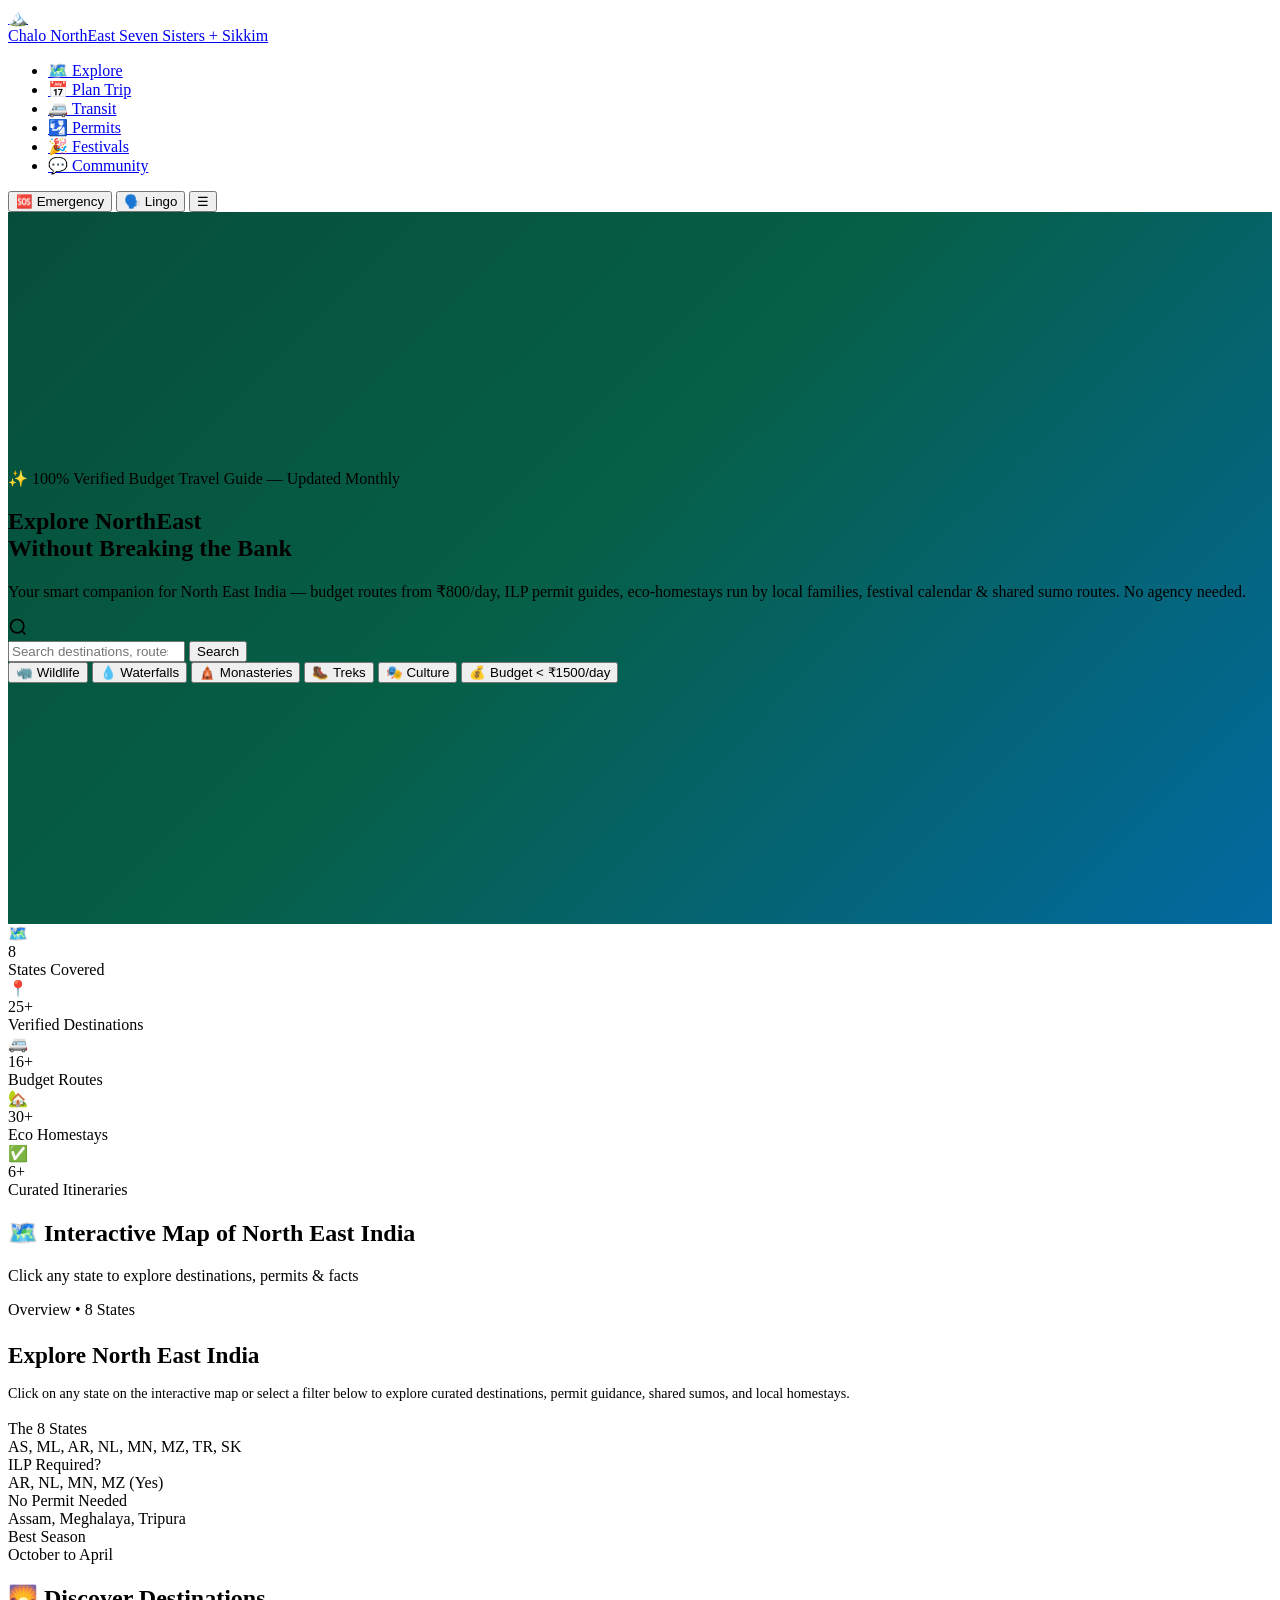
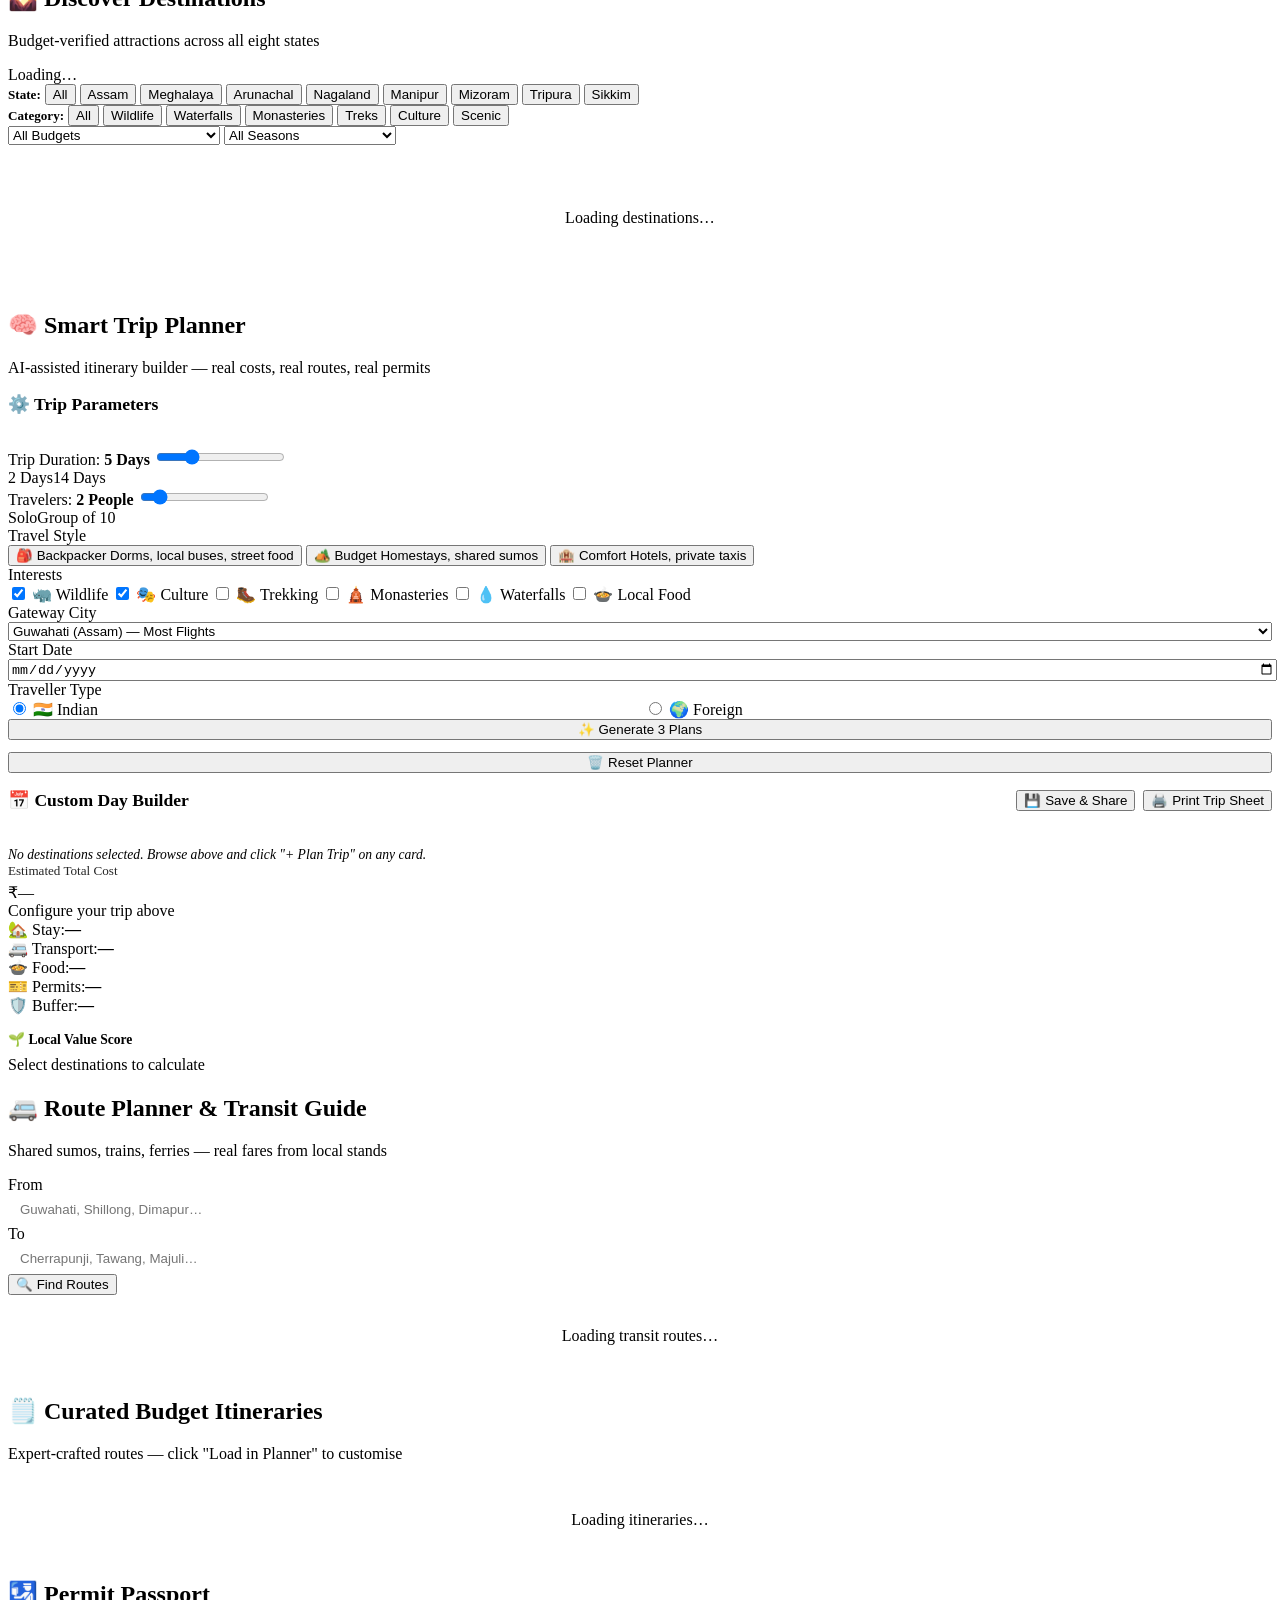
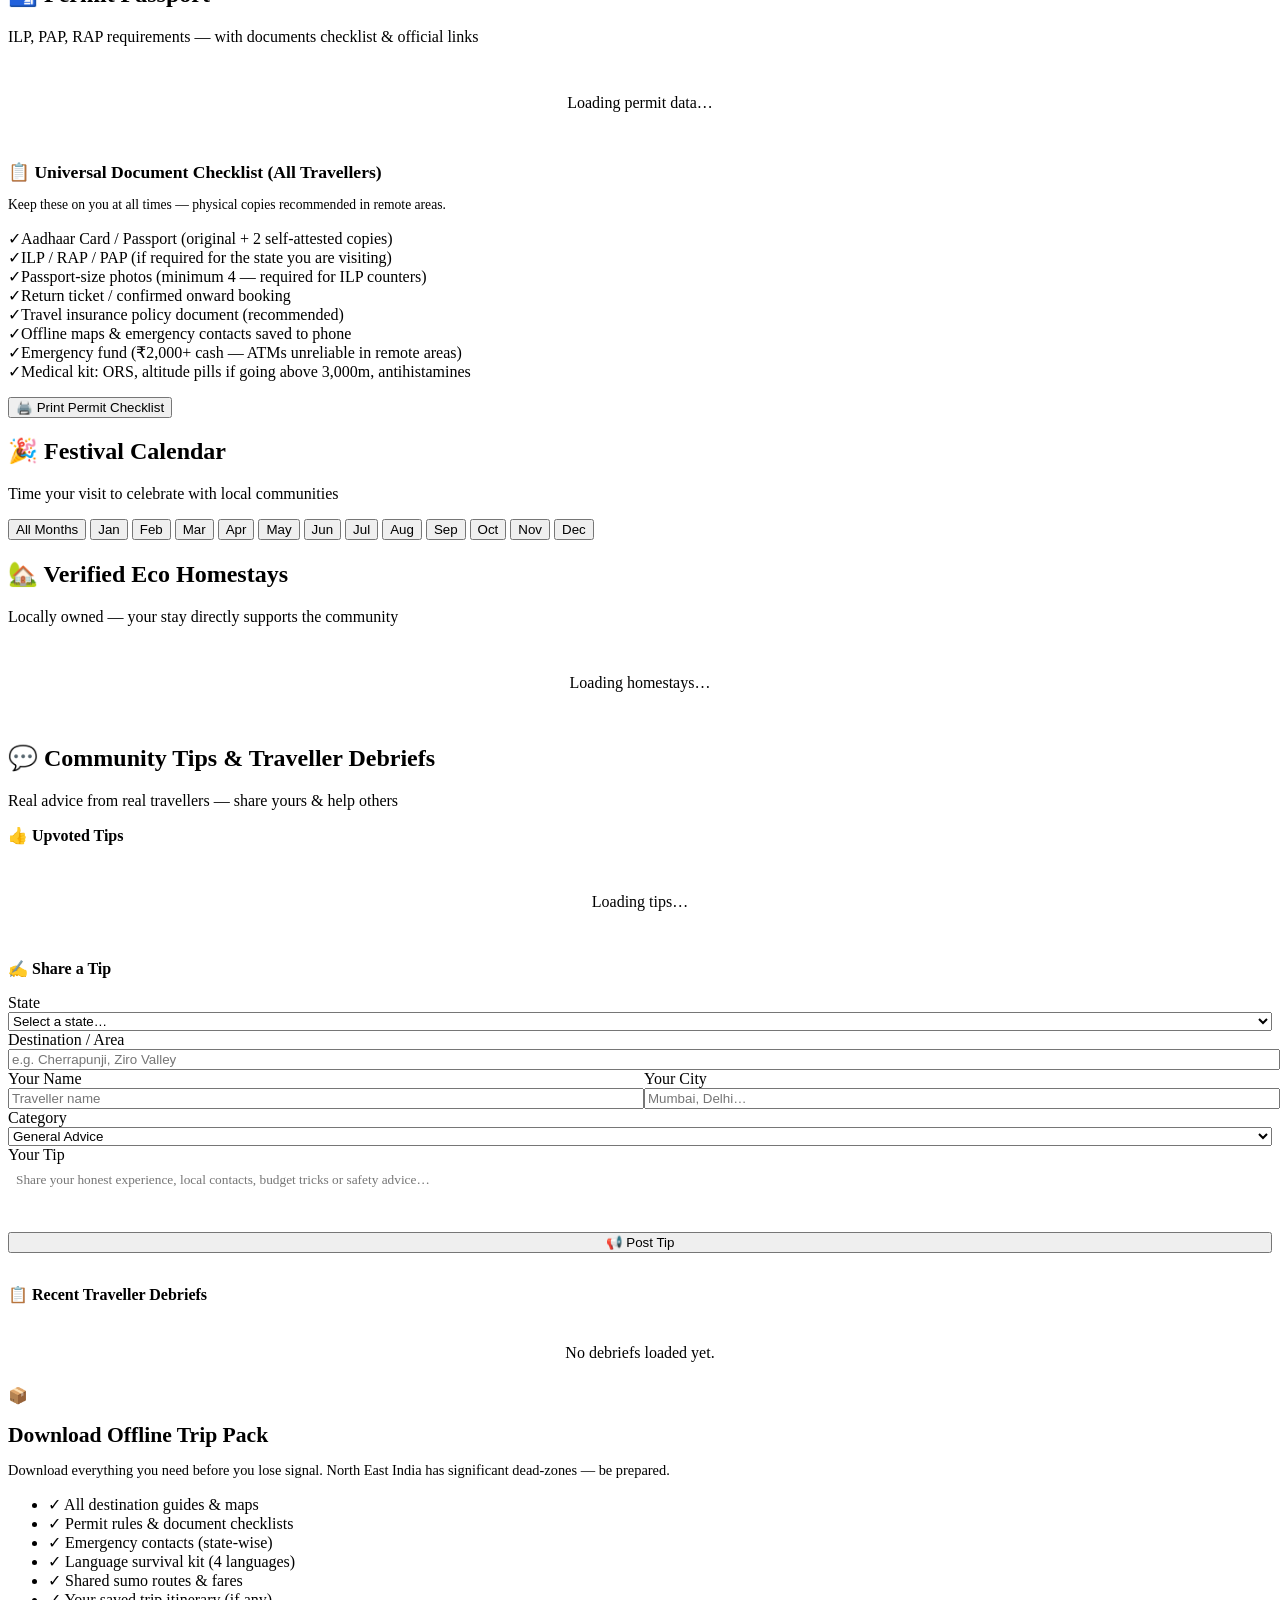
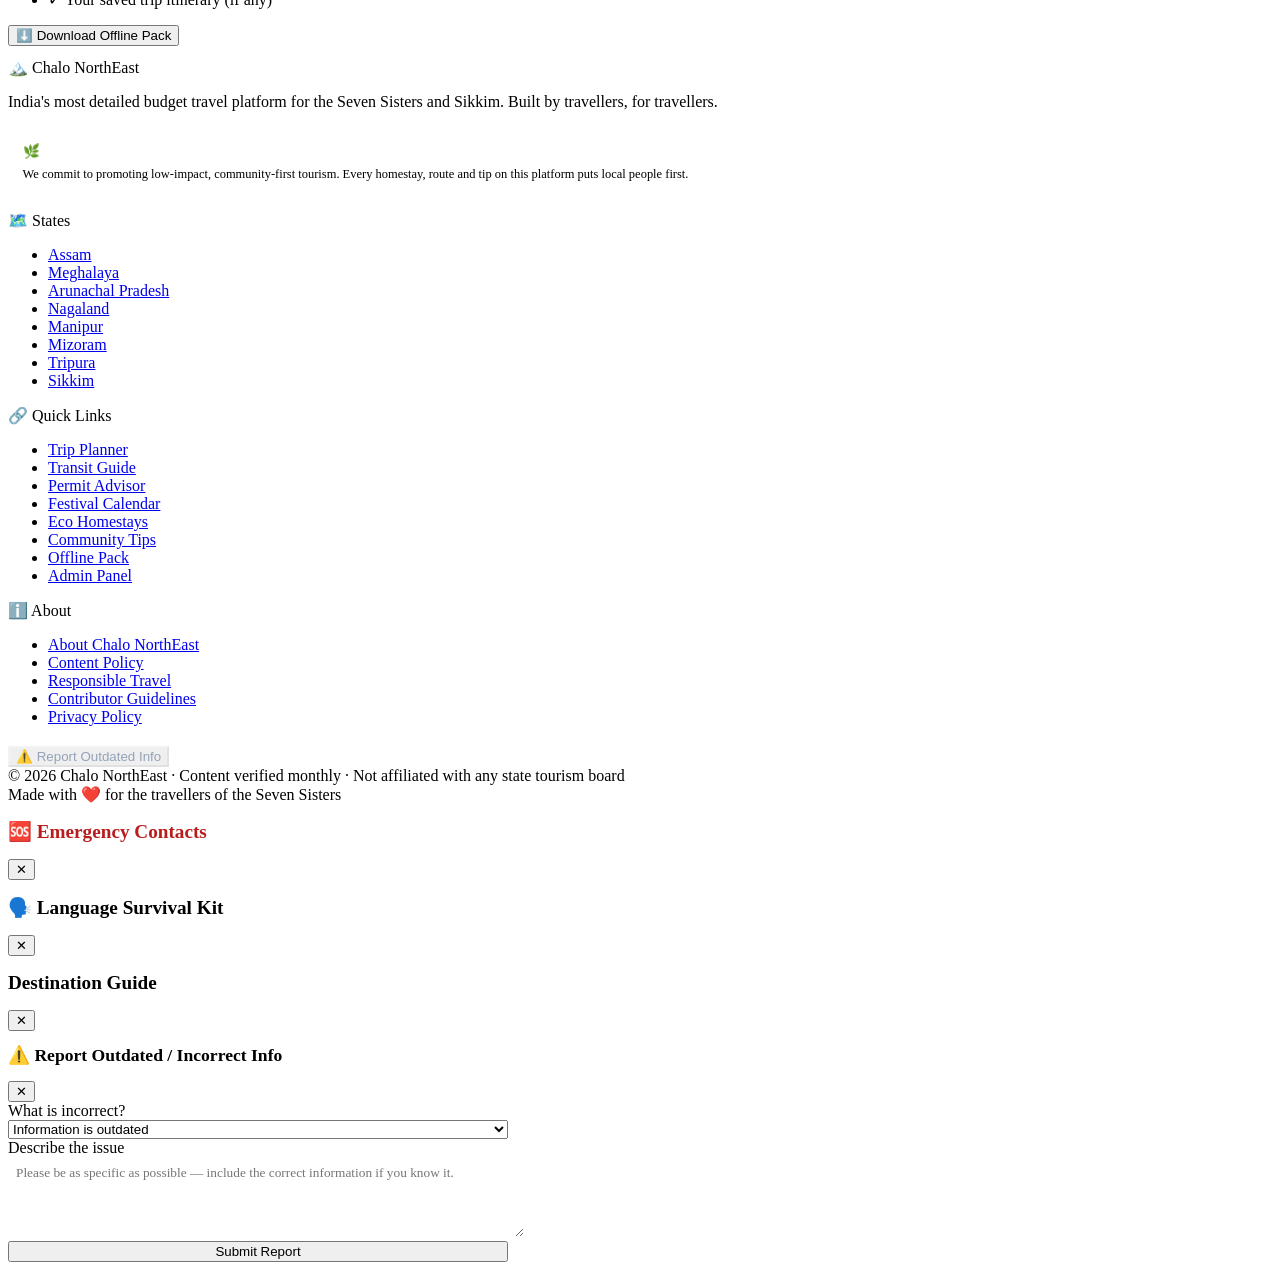
==== static/index.html @ df5b73f6 "Increase hero section height and align background to center top so dancers heads are fully visible" ====
<!DOCTYPE html>
<html lang="en">
<head>
  <meta charset="UTF-8" />
  <meta name="viewport" content="width=device-width, initial-scale=1.0" />
  <meta name="description" content="Chalo NorthEast — Discover budget-friendly destinations, plan itineraries, navigate permits and find verified eco-homestays across the 8 states of North East India." />
  <meta name="theme-color" content="#047857" />
  <meta property="og:title" content="Chalo NorthEast — Explore the Seven Sisters" />
  <meta property="og:description" content="Your smart travel companion for North East India. Budget routes, ILP guides, festival calendar, eco-homestays." />
  <meta property="og:type" content="website" />
  <title>Chalo NorthEast — Discover the Seven Sisters &amp; Sikkim</title>
  <link rel="manifest" href="/manifest.json" />
  <link rel="icon" href="data:image/svg+xml,<svg xmlns='http://www.w3.org/2000/svg' viewBox='0 0 32 32'><text y='26' font-size='28'>🏔️</text></svg>" />
  <link rel="stylesheet" href="/css/style.css?v=20261126" />
  <style>
    .hero {
      position: relative !important;
      background: linear-gradient(135deg, #064e3b 0%, #065f46 45%, #0369a1 100%) !important;
      overflow: hidden !important;
      padding: 6.5rem 0 5.5rem !important;
      min-height: 520px !important;
      display: flex !important;
      align-items: center !important;
    }
    .hero::before {
      content: '' !important;
      position: absolute !important;
      top: 0 !important;
      right: 0 !important;
      bottom: 0 !important;
      left: 0 !important;
      background-image: url('/images/hero-bg.jpg') !important;
      background-size: cover !important;
      background-position: center top !important;
      background-repeat: no-repeat !important;
      opacity: 0.32 !important;
      pointer-events: none !important;
      z-index: 0 !important;
    }
    .hero-content {
      position: relative !important;
      z-index: 1 !important;
    }
    .map-svg-wrap {
      position: relative !important;
      overflow: hidden !important;
    }
    .map-zoom-controls {
      position: absolute !important;
      top: 14px !important;
      right: 14px !important;
      display: flex !important;
      flex-direction: column !important;
      gap: 6px !important;
      z-index: 20 !important;
      background: rgba(255, 255, 255, 0.94) !important;
      backdrop-filter: blur(8px) !important;
      padding: 6px !important;
      border-radius: 8px !important;
      box-shadow: 0 4px 14px rgba(0, 0, 0, 0.15) !important;
      border: 1px solid rgba(203, 213, 225, 0.9) !important;
    }
    .map-zoom-btn {
      width: 34px !important;
      height: 34px !important;
      border: 1px solid #cbd5e1 !important;
      background: #ffffff !important;
      color: #0f172a !important;
      border-radius: 6px !important;
      font-size: 1.15rem !important;
      font-weight: 700 !important;
      cursor: pointer !important;
      display: flex !important;
      align-items: center !important;
      justify-content: center !important;
      transition: all 0.15s ease !important;
      line-height: 1 !important;
      user-select: none !important;
    }
    .map-zoom-btn:hover {
      background: #047857 !important;
      color: #ffffff !important;
      border-color: #047857 !important;
      transform: scale(1.06) !important;
    }
    .map-zoom-btn:active {
      transform: scale(0.95) !important;
    }
  </style>
  <script>
    if ('serviceWorker' in navigator) {
      navigator.serviceWorker.getRegistrations().then(function(regs) {
        for (var r of regs) { r.unregister(); }
      });
    }
    if ('caches' in window) {
      caches.keys().then(function(keys) {
        keys.forEach(function(k) { caches.delete(k); });
      });
    }
  </script>
</head>
<body>

<!-- ══════════════════════════════════════════════════════════════
     OFFLINE INDICATOR BANNER
════════════════════════════════════════════════════════════════ -->
<div id="offline-banner" class="offline-banner" role="alert" aria-live="assertive" style="display:none;">
  📡 You are offline — cached content is shown. Some features require a connection.
</div>

<!-- ══════════════════════════════════════════════════════════════
     STICKY HEADER
════════════════════════════════════════════════════════════════ -->
<header class="header" id="main-header">
  <div class="container nav-container">
    <a href="/" class="brand">
      <div class="brand-icon">🏔️</div>
      <div class="brand-text">
        Chalo <span>NorthEast</span>
        <span class="brand-subtitle">Seven Sisters + Sikkim</span>
      </div>
    </a>

    <nav aria-label="Main navigation">
      <ul class="nav-links" id="nav-links">
        <li><a class="nav-link" href="#map-section">🗺️ Explore</a></li>
        <li><a class="nav-link" href="#planner">📅 Plan Trip</a></li>
        <li><a class="nav-link" href="#transit">🚐 Transit</a></li>
        <li><a class="nav-link" href="#permits">🛂 Permits</a></li>
        <li><a class="nav-link" href="#festivals">🎉 Festivals</a></li>
        <li><a class="nav-link" href="#community">💬 Community</a></li>
      </ul>
    </nav>

    <div class="nav-cta">
      <button class="btn-emergency" id="btn-nav-emergency" aria-label="Open emergency contacts">
        🆘 Emergency
      </button>
      <button class="btn btn-outline btn-sm" id="btn-nav-lingo" aria-label="Open language survival kit">
        🗣️ Lingo
      </button>
      <button class="mobile-menu-btn" id="mobile-menu-btn" aria-label="Toggle menu" aria-expanded="false">☰</button>
    </div>
  </div>
</header>

<!-- ══════════════════════════════════════════════════════════════
     HERO SECTION
════════════════════════════════════════════════════════════════ -->
<section class="hero" id="hero">
  <div class="container hero-content">
    <div class="hero-pill">✨ 100% Verified Budget Travel Guide — Updated Monthly</div>
    <h1 id="hero-headline">
      Explore NorthEast<br />
      Without Breaking the Bank
    </h1>
    <p class="hero-desc">
      Your smart companion for North East India — budget routes from ₹800/day, ILP permit guides,
      eco-homestays run by local families, festival calendar &amp; shared sumo routes. No agency needed.
    </p>

    <!-- Search Bar -->
    <div class="search-box-wrapper" role="search">
      <div class="search-icon" aria-hidden="true">
        <svg width="20" height="20" fill="none" stroke="currentColor" stroke-width="2" viewBox="0 0 24 24"><circle cx="11" cy="11" r="8"/><line x1="21" y1="21" x2="16.65" y2="16.65"/></svg>
      </div>
      <input type="search" id="global-search-input" class="search-input" placeholder="Search destinations, routes, permits… (e.g. Ziro, Tawang, Kohima)" aria-label="Search destinations" autocomplete="off" />
      <button class="btn btn-primary" onclick="document.getElementById('destinations').scrollIntoView({behavior:'smooth'})">Search</button>
    </div>

    <!-- Quick Filter Tags -->
    <div class="hero-tags" role="list" aria-label="Quick category filters">
      <button class="hero-tag" data-cat="wildlife" role="listitem">🦏 Wildlife</button>
      <button class="hero-tag" data-cat="waterfall" role="listitem">💧 Waterfalls</button>
      <button class="hero-tag" data-cat="monastery" role="listitem">🛕 Monasteries</button>
      <button class="hero-tag" data-cat="trek" role="listitem">🥾 Treks</button>
      <button class="hero-tag" data-cat="culture" role="listitem">🎭 Culture</button>
      <button class="hero-tag" data-budget="1500" role="listitem">💰 Budget &lt; ₹1500/day</button>
    </div>
  </div>
</section>

<!-- ══════════════════════════════════════════════════════════════
     STATS RIBBON
════════════════════════════════════════════════════════════════ -->
<div class="stats-ribbon" role="region" aria-label="Platform statistics">
  <div class="container">
    <div class="stats-grid">
      <div class="stat-item">
        <div class="stat-icon">🗺️</div>
        <div>
          <div class="stat-number">8</div>
          <div class="stat-label">States Covered</div>
        </div>
      </div>
      <div class="stat-item">
        <div class="stat-icon">📍</div>
        <div>
          <div class="stat-number" id="stat-dests-count">25+</div>
          <div class="stat-label">Verified Destinations</div>
        </div>
      </div>
      <div class="stat-item">
        <div class="stat-icon">🚐</div>
        <div>
          <div class="stat-number" id="stat-routes-count">16+</div>
          <div class="stat-label">Budget Routes</div>
        </div>
      </div>
      <div class="stat-item">
        <div class="stat-icon">🏡</div>
        <div>
          <div class="stat-number" id="stat-homestays-count">30+</div>
          <div class="stat-label">Eco Homestays</div>
        </div>
      </div>
      <div class="stat-item">
        <div class="stat-icon">✅</div>
        <div>
          <div class="stat-number" id="stat-itins-count">6+</div>
          <div class="stat-label">Curated Itineraries</div>
        </div>
      </div>
    </div>
  </div>
</div>

<!-- ══════════════════════════════════════════════════════════════
     INTERACTIVE MAP SECTION
════════════════════════════════════════════════════════════════ -->
<section class="section" id="map-section" aria-labelledby="map-section-heading">
  <div class="container">
    <div class="section-header">
      <div class="section-title-wrap">
        <h2 id="map-section-heading">🗺️ Interactive Map of North East India</h2>
        <p class="section-subtitle">Click any state to explore destinations, permits &amp; facts</p>
      </div>
    </div>

    <div class="map-card-container">
      <div class="map-svg-wrap">
        <div id="map-container" aria-label="Interactive map of North East India states" role="img"></div>
      </div>
      <div class="map-details-card" id="map-state-details">
        <div class="state-badge badge-no-ilp">Overview • 8 States</div>
        <h3 style="font-size:1.45rem; margin-bottom:0.5rem;">Explore North East India</h3>
        <p style="font-size:0.88rem; line-height:1.5; margin-bottom:1rem;">
          Click on any state on the interactive map or select a filter below to explore curated destinations, permit guidance, shared sumos, and local homestays.
        </p>
        <div class="state-quick-facts">
          <div class="fact-box">
            <div class="fact-label">The 8 States</div>
            <div class="fact-val">AS, ML, AR, NL, MN, MZ, TR, SK</div>
          </div>
          <div class="fact-box">
            <div class="fact-label">ILP Required?</div>
            <div class="fact-val">AR, NL, MN, MZ (Yes)</div>
          </div>
          <div class="fact-box">
            <div class="fact-label">No Permit Needed</div>
            <div class="fact-val">Assam, Meghalaya, Tripura</div>
          </div>
          <div class="fact-box">
            <div class="fact-label">Best Season</div>
            <div class="fact-val">October to April</div>
          </div>
        </div>
      </div>
    </div>
  </div>
</section>

<!-- ══════════════════════════════════════════════════════════════
     DISCOVER DESTINATIONS
════════════════════════════════════════════════════════════════ -->
<section class="section section-alt" id="destinations" aria-labelledby="discover-heading">
  <div class="container">
    <div class="section-header">
      <div class="section-title-wrap">
        <h2 id="discover-heading">🌄 Discover Destinations</h2>
        <p class="section-subtitle">Budget-verified attractions across all eight states</p>
      </div>
      <span id="destinations-count-label" class="badge-duration" aria-live="polite">Loading…</span>
    </div>

    <!-- Filter Bar -->
    <div class="filter-bar" role="search" aria-label="Destination filters">
      <div class="filter-group" id="state-filters-container" role="group" aria-label="Filter by state">
        <span style="font-size:0.82rem; font-weight:600; color:var(--text-muted);">State:</span>
        <button class="filter-chip active" data-state="ALL">All</button>
        <button class="filter-chip" data-state="AS">Assam</button>
        <button class="filter-chip" data-state="ML">Meghalaya</button>
        <button class="filter-chip" data-state="AR">Arunachal</button>
        <button class="filter-chip" data-state="NL">Nagaland</button>
        <button class="filter-chip" data-state="MN">Manipur</button>
        <button class="filter-chip" data-state="MZ">Mizoram</button>
        <button class="filter-chip" data-state="TR">Tripura</button>
        <button class="filter-chip" data-state="SK">Sikkim</button>
      </div>
      <div class="filter-group" id="category-filters-container" role="group" aria-label="Filter by category">
        <span style="font-size:0.82rem; font-weight:600; color:var(--text-muted);">Category:</span>
        <button class="filter-chip active" data-category="all">All</button>
        <button class="filter-chip" data-category="wildlife">Wildlife</button>
        <button class="filter-chip" data-category="waterfall">Waterfalls</button>
        <button class="filter-chip" data-category="monastery">Monasteries</button>
        <button class="filter-chip" data-category="trek">Treks</button>
        <button class="filter-chip" data-category="culture">Culture</button>
        <button class="filter-chip" data-category="scenic">Scenic</button>
      </div>
      <div class="filter-group">
        <select class="filter-select" id="budget-tier-filter" aria-label="Filter by budget tier">
          <option value="all">All Budgets</option>
          <option value="backpacker">🎒 Backpacker (&lt;₹800/day)</option>
          <option value="budget">🏕️ Budget (₹800–1500/day)</option>
          <option value="moderate">🏨 Moderate (₹1500–3000/day)</option>
          <option value="comfort">✈️ Comfort (₹3000+/day)</option>
        </select>
        <select class="filter-select" id="season-filter" aria-label="Filter by season">
          <option value="all">All Seasons</option>
          <option value="oct-nov">Oct–Nov (Post Monsoon)</option>
          <option value="dec-feb">Dec–Feb (Winter)</option>
          <option value="mar-apr">Mar–Apr (Spring)</option>
          <option value="may-sep">May–Sep (Monsoon)</option>
        </select>
      </div>
    </div>

    <div class="dest-grid" id="destinations-grid" aria-live="polite" aria-label="Destination cards">
      <div style="grid-column:1/-1; text-align:center; padding:3rem 0;">
        <div class="loading-spinner"></div>
        <p style="color:var(--text-muted); margin-top:1rem;">Loading destinations…</p>
      </div>
    </div>
  </div>
</section>

<!-- ══════════════════════════════════════════════════════════════
     SMART TRIP PLANNER
════════════════════════════════════════════════════════════════ -->
<section class="section" id="planner" aria-labelledby="planner-heading">
  <div class="container">
    <div class="section-header">
      <div class="section-title-wrap">
        <h2 id="planner-heading">🧠 Smart Trip Planner</h2>
        <p class="section-subtitle">AI-assisted itinerary builder — real costs, real routes, real permits</p>
      </div>
    </div>

    <div class="planner-3col-layout">
      <!-- LEFT: Planner Controls -->
      <aside class="planner-controls-card" aria-label="Trip parameters">
        <h3 style="font-size:1.1rem; margin-bottom:1.25rem; padding-bottom:0.75rem; border-bottom:1px solid var(--border);">⚙️ Trip Parameters</h3>

        <div class="form-group">
          <label class="form-label" for="planner-days-slider">
            Trip Duration: <strong id="planner-days-val">5 Days</strong>
          </label>
          <input type="range" class="range-slider" id="planner-days-slider" min="2" max="14" value="5" step="1" aria-valuemin="2" aria-valuemax="14" aria-valuenow="5" />
          <div class="range-values"><span>2 Days</span><span>14 Days</span></div>
        </div>

        <div class="form-group">
          <label class="form-label" for="planner-travelers-slider">
            Travelers: <strong id="planner-travelers-val">2 People</strong>
          </label>
          <input type="range" class="range-slider" id="planner-travelers-slider" min="1" max="10" value="2" step="1" aria-valuemin="1" aria-valuemax="10" aria-valuenow="2" />
          <div class="range-values"><span>Solo</span><span>Group of 10</span></div>
        </div>

        <div class="form-group">
          <label class="form-label">Travel Style</label>
          <div class="style-selector" role="radiogroup" aria-label="Travel style">
            <button class="style-btn" data-style="backpacker" role="radio" aria-checked="false">
              🎒 Backpacker
              <span class="style-desc">Dorms, local buses, street food</span>
            </button>
            <button class="style-btn active" data-style="budget" role="radio" aria-checked="true">
              🏕️ Budget
              <span class="style-desc">Homestays, shared sumos</span>
            </button>
            <button class="style-btn" data-style="comfort" role="radio" aria-checked="false">
              🏨 Comfort
              <span class="style-desc">Hotels, private taxis</span>
            </button>
          </div>
        </div>

        <div class="form-group">
          <label class="form-label">Interests</label>
          <div class="interests-grid">
            <label class="interest-chip"><input type="checkbox" value="wildlife" checked /> 🦏 Wildlife</label>
            <label class="interest-chip"><input type="checkbox" value="culture" checked /> 🎭 Culture</label>
            <label class="interest-chip"><input type="checkbox" value="trek" /> 🥾 Trekking</label>
            <label class="interest-chip"><input type="checkbox" value="monastery" /> 🛕 Monasteries</label>
            <label class="interest-chip"><input type="checkbox" value="waterfall" /> 💧 Waterfalls</label>
            <label class="interest-chip"><input type="checkbox" value="food" /> 🍲 Local Food</label>
          </div>
        </div>

        <div class="form-group">
          <label class="form-label" for="planner-gateway">Gateway City</label>
          <select class="filter-select" id="planner-gateway" style="width:100%;" aria-label="Starting gateway city">
            <option value="guwahati">Guwahati (Assam) — Most Flights</option>
            <option value="shillong">Shillong (Meghalaya)</option>
            <option value="dimapur">Dimapur (Nagaland)</option>
            <option value="imphal">Imphal (Manipur)</option>
            <option value="agartala">Agartala (Tripura)</option>
            <option value="aizawl">Aizawl (Mizoram)</option>
            <option value="itanagar">Itanagar (Arunachal)</option>
            <option value="gangtok">Gangtok / NJP (Sikkim)</option>
          </select>
        </div>

        <div class="form-group">
          <label class="form-label" for="planner-start-date">Start Date</label>
          <input type="date" class="filter-select" id="planner-start-date" style="width:100%;" aria-label="Trip start date" />
        </div>

        <div class="form-group">
          <label class="form-label">Traveller Type</label>
          <div style="display:flex; gap:0.5rem;">
            <label class="interest-chip" style="flex:1; justify-content:center;">
              <input type="radio" name="traveller-type" value="indian" checked /> 🇮🇳 Indian
            </label>
            <label class="interest-chip" style="flex:1; justify-content:center;">
              <input type="radio" name="traveller-type" value="foreign" /> 🌍 Foreign
            </label>
          </div>
        </div>

        <button class="btn btn-primary" id="btn-generate-plans" style="width:100%; margin-bottom:0.75rem;">
          ✨ Generate 3 Plans
        </button>
        <button class="btn btn-outline btn-sm" id="btn-clear-itinerary" style="width:100%;">
          🗑️ Reset Planner
        </button>
      </aside>

      <!-- CENTER: Generated Plans + Day Editor -->
      <div class="planner-center-panel">
        <!-- Generated Plans Tabs -->
        <div id="generated-plans-section" style="display:none;" aria-label="Generated trip plans">
          <div class="plan-tabs-header">
            <button class="plan-tab active" data-plan="0">Plan A ⭐</button>
            <button class="plan-tab" data-plan="1">Plan B</button>
            <button class="plan-tab" data-plan="2">Plan C</button>
          </div>
          <div id="plan-tabs-content"></div>
        </div>

        <!-- Manual Day Builder -->
        <div class="planner-schedule-card" id="planner-day-editor">
          <div style="display:flex; justify-content:space-between; align-items:center; margin-bottom:1rem; flex-wrap:wrap; gap:0.5rem;">
            <h3 style="font-size:1.1rem;">📅 Custom Day Builder</h3>
            <div style="display:flex; gap:0.5rem;">
              <button class="btn btn-outline btn-sm" id="btn-save-itinerary">💾 Save &amp; Share</button>
              <button class="btn btn-outline btn-sm" id="btn-print-itinerary">🖨️ Print Trip Sheet</button>
            </div>
          </div>

          <!-- Selected Destination Pills -->
          <div class="selected-dest-pill-group" id="selected-destinations-pills" aria-label="Selected destinations" aria-live="polite">
            <span style="font-size:0.85rem; color:var(--text-muted); font-style:italic;">
              No destinations selected. Browse above and click "+ Plan Trip" on any card.
            </span>
          </div>

          <!-- Day Plans -->
          <div id="planner-day-cards-list" aria-live="polite" aria-label="Day-by-day itinerary"></div>
        </div>
      </div>

      <!-- RIGHT: Live Budget Calculator -->
      <aside class="planner-budget-panel" aria-label="Live budget calculator">
        <div class="budget-summary-box">
          <div class="budget-total-headline">
            <div style="font-size:0.82rem; opacity:0.85; margin-bottom:0.25rem;">Estimated Total Cost</div>
            <div class="budget-grand-total" id="budget-grand-total">₹—</div>
            <div class="budget-per-person" id="budget-per-person">Configure your trip above</div>
          </div>
          <div class="budget-breakdown-table" id="budget-breakdown-details">
            <div class="budget-breakdown-row">
              <span>🏡 Stay:</span><strong>—</strong>
            </div>
            <div class="budget-breakdown-row">
              <span>🚐 Transport:</span><strong>—</strong>
            </div>
            <div class="budget-breakdown-row">
              <span>🍲 Food:</span><strong>—</strong>
            </div>
            <div class="budget-breakdown-row">
              <span>🎫 Permits:</span><strong>—</strong>
            </div>
            <div class="budget-breakdown-row">
              <span>🛡️ Buffer:</span><strong>—</strong>
            </div>
          </div>
          <div class="savings-tag" id="budget-savings-badge" aria-live="polite"></div>
        </div>

        <!-- Local Value Score -->
        <div class="local-value-card" id="local-value-section" style="margin-top:1rem;">
          <div style="font-size:0.85rem; font-weight:600; margin-bottom:0.5rem; color:var(--text-main);">🌱 Local Value Score</div>
          <div id="local-value-bar-container">
            <div class="local-value-bar-track">
              <div class="local-value-bar-fill" id="local-value-bar" style="width:0%" role="progressbar" aria-valuemin="0" aria-valuemax="100" aria-valuenow="0"></div>
            </div>
            <div class="local-value-label" id="local-value-label">Select destinations to calculate</div>
          </div>
        </div>

        <!-- Permit Checklist (populated on plan generation) -->
        <div id="plan-permit-checklist" style="margin-top:1rem; display:none;" aria-label="Required permits"></div>

        <!-- Warnings -->
        <div id="plan-warnings" style="margin-top:0.75rem;" aria-live="polite" aria-label="Trip warnings"></div>
      </aside>
    </div>
  </div>
</section>

<!-- ══════════════════════════════════════════════════════════════
     ROUTE PLANNER / TRANSIT GUIDE
════════════════════════════════════════════════════════════════ -->
<section class="section section-alt" id="transit" aria-labelledby="transit-heading">
  <div class="container">
    <div class="section-header">
      <div class="section-title-wrap">
        <h2 id="transit-heading">🚐 Route Planner &amp; Transit Guide</h2>
        <p class="section-subtitle">Shared sumos, trains, ferries — real fares from local stands</p>
      </div>
    </div>

    <div class="transit-search-card" role="search" aria-label="Route search">
      <div class="transit-input-row">
        <div>
          <label class="form-label" for="transit-from-input">From</label>
          <input type="text" id="transit-from-input" class="search-input" style="border:1px solid var(--border); border-radius:var(--radius-sm); padding:0.5rem 0.75rem; width:100%;" placeholder="Guwahati, Shillong, Dimapur…" aria-label="Departure point" autocomplete="off" />
        </div>
        <div>
          <label class="form-label" for="transit-to-input">To</label>
          <input type="text" id="transit-to-input" class="search-input" style="border:1px solid var(--border); border-radius:var(--radius-sm); padding:0.5rem 0.75rem; width:100%;" placeholder="Cherrapunji, Tawang, Majuli…" aria-label="Destination" autocomplete="off" />
        </div>
        <button class="btn btn-primary" id="btn-search-transit">🔍 Find Routes</button>
      </div>
    </div>

    <div class="transit-routes-list" id="transit-routes-list" aria-live="polite" aria-label="Route results">
      <div style="text-align:center; padding:2rem; color:var(--text-muted);">
        Loading transit routes…
      </div>
    </div>
  </div>
</section>

<!-- ══════════════════════════════════════════════════════════════
     PREBUILT ITINERARIES
════════════════════════════════════════════════════════════════ -->
<section class="section" id="itineraries" aria-labelledby="itins-heading">
  <div class="container">
    <div class="section-header">
      <div class="section-title-wrap">
        <h2 id="itins-heading">🗒️ Curated Budget Itineraries</h2>
        <p class="section-subtitle">Expert-crafted routes — click "Load in Planner" to customise</p>
      </div>
    </div>
    <div class="itinerary-grid" id="itineraries-grid" aria-live="polite" aria-label="Curated itineraries">
      <div style="text-align:center; padding:2rem; color:var(--text-muted);">Loading itineraries…</div>
    </div>
  </div>
</section>

<!-- ══════════════════════════════════════════════════════════════
     PERMIT PASSPORT
════════════════════════════════════════════════════════════════ -->
<section class="section section-alt" id="permits" aria-labelledby="permits-heading">
  <div class="container">
    <div class="section-header">
      <div class="section-title-wrap">
        <h2 id="permits-heading">🛂 Permit Passport</h2>
        <p class="section-subtitle">ILP, PAP, RAP requirements — with documents checklist &amp; official links</p>
      </div>
    </div>

    <div class="permit-matrix-grid" id="permits-grid" aria-live="polite" aria-label="Permit requirements by state">
      <div style="text-align:center; padding:2rem; color:var(--text-muted);">Loading permit data…</div>
    </div>

    <!-- Universal Checklist -->
    <div class="permit-checklist-card" aria-label="Common documents required">
      <h3 style="font-size:1.1rem; margin-bottom:0.5rem;">📋 Universal Document Checklist (All Travellers)</h3>
      <p style="font-size:0.85rem; color:var(--text-muted); margin-bottom:1rem;">Keep these on you at all times — physical copies recommended in remote areas.</p>
      <div class="checklist-items">
        <div class="check-item"><span class="check-icon">✓</span><span>Aadhaar Card / Passport (original + 2 self-attested copies)</span></div>
        <div class="check-item"><span class="check-icon">✓</span><span>ILP / RAP / PAP (if required for the state you are visiting)</span></div>
        <div class="check-item"><span class="check-icon">✓</span><span>Passport-size photos (minimum 4 — required for ILP counters)</span></div>
        <div class="check-item"><span class="check-icon">✓</span><span>Return ticket / confirmed onward booking</span></div>
        <div class="check-item"><span class="check-icon">✓</span><span>Travel insurance policy document (recommended)</span></div>
        <div class="check-item"><span class="check-icon">✓</span><span>Offline maps &amp; emergency contacts saved to phone</span></div>
        <div class="check-item"><span class="check-icon">✓</span><span>Emergency fund (₹2,000+ cash — ATMs unreliable in remote areas)</span></div>
        <div class="check-item"><span class="check-icon">✓</span><span>Medical kit: ORS, altitude pills if going above 3,000m, antihistamines</span></div>
      </div>
      <button class="btn btn-outline btn-sm" style="margin-top:1rem;" onclick="window.print()">🖨️ Print Permit Checklist</button>
    </div>
  </div>
</section>

<!-- ══════════════════════════════════════════════════════════════
     FESTIVAL CALENDAR
════════════════════════════════════════════════════════════════ -->
<section class="section" id="festivals" aria-labelledby="festivals-heading">
  <div class="container">
    <div class="section-header">
      <div class="section-title-wrap">
        <h2 id="festivals-heading">🎉 Festival Calendar</h2>
        <p class="section-subtitle">Time your visit to celebrate with local communities</p>
      </div>
    </div>

    <!-- Month Filter Row -->
    <div class="month-filter-row" id="month-filter-row" role="group" aria-label="Filter by month">
      <button class="month-pill active" data-month="0">All Months</button>
      <button class="month-pill" data-month="1">Jan</button>
      <button class="month-pill" data-month="2">Feb</button>
      <button class="month-pill" data-month="3">Mar</button>
      <button class="month-pill" data-month="4">Apr</button>
      <button class="month-pill" data-month="5">May</button>
      <button class="month-pill" data-month="6">Jun</button>
      <button class="month-pill" data-month="7">Jul</button>
      <button class="month-pill" data-month="8">Aug</button>
      <button class="month-pill" data-month="9">Sep</button>
      <button class="month-pill" data-month="10">Oct</button>
      <button class="month-pill" data-month="11">Nov</button>
      <button class="month-pill" data-month="12">Dec</button>
    </div>

    <div class="festival-grid" id="festival-grid" aria-live="polite" aria-label="Festivals">
      <!-- Populated by JS -->
    </div>
  </div>
</section>

<!-- ══════════════════════════════════════════════════════════════
     ECO HOMESTAYS
════════════════════════════════════════════════════════════════ -->
<section class="section section-alt" id="homestays" aria-labelledby="homestays-heading">
  <div class="container">
    <div class="section-header">
      <div class="section-title-wrap">
        <h2 id="homestays-heading">🏡 Verified Eco Homestays</h2>
        <p class="section-subtitle">Locally owned — your stay directly supports the community</p>
      </div>
    </div>
    <div class="homestay-grid" id="homestays-grid" aria-live="polite" aria-label="Eco homestay listings">
      <div style="text-align:center; padding:2rem; color:var(--text-muted);">Loading homestays…</div>
    </div>
  </div>
</section>

<!-- ══════════════════════════════════════════════════════════════
     COMMUNITY TIPS + DEBRIEFS
════════════════════════════════════════════════════════════════ -->
<section class="section" id="community" aria-labelledby="community-heading">
  <div class="container">
    <div class="section-header">
      <div class="section-title-wrap">
        <h2 id="community-heading">💬 Community Tips &amp; Traveller Debriefs</h2>
        <p class="section-subtitle">Real advice from real travellers — share yours &amp; help others</p>
      </div>
    </div>

    <div class="tips-layout">
      <!-- Tips List -->
      <div>
        <h3 style="font-size:1rem; margin-bottom:1rem;">👍 Upvoted Tips</h3>
        <div id="community-tips-list" aria-live="polite" aria-label="Community travel tips">
          <div style="text-align:center; padding:2rem; color:var(--text-muted);">Loading tips…</div>
        </div>
      </div>

      <!-- Submission Form + Debriefs -->
      <div>
        <h3 style="font-size:1rem; margin-bottom:1rem;">✍️ Share a Tip</h3>
        <form id="form-submit-tip" class="tip-form-card" novalidate aria-label="Submit travel tip">
          <div class="form-group">
            <label class="form-label" for="tip-state-select">State</label>
            <select class="filter-select" id="tip-state-select" required style="width:100%;" aria-required="true">
              <option value="">Select a state…</option>
              <option value="AS">Assam</option>
              <option value="ML">Meghalaya</option>
              <option value="AR">Arunachal Pradesh</option>
              <option value="NL">Nagaland</option>
              <option value="MN">Manipur</option>
              <option value="MZ">Mizoram</option>
              <option value="TR">Tripura</option>
              <option value="SK">Sikkim</option>
            </select>
          </div>
          <div class="form-group">
            <label class="form-label" for="tip-dest-input">Destination / Area</label>
            <input type="text" id="tip-dest-input" class="filter-select" style="width:100%;" placeholder="e.g. Cherrapunji, Ziro Valley" aria-label="Destination or area" />
          </div>
          <div style="display:grid; grid-template-columns:1fr 1fr; gap:0.5rem;">
            <div class="form-group">
              <label class="form-label" for="tip-author-name">Your Name</label>
              <input type="text" id="tip-author-name" class="filter-select" style="width:100%;" placeholder="Traveller name" required aria-required="true" />
            </div>
            <div class="form-group">
              <label class="form-label" for="tip-author-city">Your City</label>
              <input type="text" id="tip-author-city" class="filter-select" style="width:100%;" placeholder="Mumbai, Delhi…" />
            </div>
          </div>
          <div class="form-group">
            <label class="form-label" for="tip-cat-select">Category</label>
            <select class="filter-select" id="tip-cat-select" style="width:100%;">
              <option value="general">General Advice</option>
              <option value="transport">Transport Hack</option>
              <option value="food">Food Recommendation</option>
              <option value="safety">Safety Tip</option>
              <option value="budget">Budget Trick</option>
              <option value="permits">Permit Guidance</option>
            </select>
          </div>
          <div class="form-group">
            <label class="form-label" for="tip-text-input">Your Tip</label>
            <textarea id="tip-text-input" rows="3" style="width:100%; border:1px solid var(--border); border-radius:var(--radius-sm); padding:0.5rem; font-family:inherit;" placeholder="Share your honest experience, local contacts, budget tricks or safety advice…" required aria-required="true"></textarea>
          </div>
          <button type="submit" class="btn btn-primary" style="width:100%;">📢 Post Tip</button>
        </form>

        <!-- Recent Debriefs -->
        <div style="margin-top:2rem;">
          <h3 style="font-size:1rem; margin-bottom:1rem;">📋 Recent Traveller Debriefs</h3>
          <div id="debriefs-list" aria-live="polite" aria-label="Traveller debriefs">
            <div style="text-align:center; padding:1.5rem; color:var(--text-muted);">No debriefs loaded yet.</div>
          </div>
        </div>
      </div>
    </div>
  </div>
</section>

<!-- ══════════════════════════════════════════════════════════════
     OFFLINE TRIP PACK
════════════════════════════════════════════════════════════════ -->
<section class="section section-alt" id="offline-pack" aria-labelledby="offline-heading">
  <div class="container">
    <div class="offline-pack-card">
      <div class="offline-pack-icon">📦</div>
      <div class="offline-pack-info">
        <h2 id="offline-heading" style="font-size:1.35rem; margin-bottom:0.4rem;">Download Offline Trip Pack</h2>
        <p style="font-size:0.9rem; color:var(--text-muted); margin-bottom:1rem;">
          Download everything you need before you lose signal. North East India has significant dead-zones — be prepared.
        </p>
        <ul class="offline-pack-includes">
          <li>✓ All destination guides &amp; maps</li>
          <li>✓ Permit rules &amp; document checklists</li>
          <li>✓ Emergency contacts (state-wise)</li>
          <li>✓ Language survival kit (4 languages)</li>
          <li>✓ Shared sumo routes &amp; fares</li>
          <li>✓ Your saved trip itinerary (if any)</li>
        </ul>
      </div>
      <div class="offline-pack-action">
        <button class="btn btn-primary" id="btn-download-offline-pack">
          ⬇️ Download Offline Pack
        </button>
        <div id="offline-pack-status" style="margin-top:0.75rem; font-size:0.82rem; color:var(--text-muted);" aria-live="polite"></div>
      </div>
    </div>
  </div>
</section>

<!-- ══════════════════════════════════════════════════════════════
     FOOTER
════════════════════════════════════════════════════════════════ -->
<footer class="footer" role="contentinfo">
  <div class="container">
    <div class="footer-grid">
      <div>
        <div class="footer-brand">🏔️ Chalo NorthEast</div>
        <p class="footer-desc">
          India's most detailed budget travel platform for the Seven Sisters and Sikkim. Built by travellers, for travellers.
        </p>
        <div style="margin-top:1rem; padding:0.85rem; background:rgba(255,255,255,0.05); border-radius:var(--radius-sm); border:1px solid rgba(255,255,255,0.1);">
          <strong style="color:white; font-size:0.85rem;">🌿 Responsible Travel Pledge</strong>
          <p style="font-size:0.78rem; margin-top:0.35rem; line-height:1.5;">We commit to promoting low-impact, community-first tourism. Every homestay, route and tip on this platform puts local people first.</p>
        </div>
      </div>

      <div>
        <div class="footer-heading">🗺️ States</div>
        <ul class="footer-links">
          <li><a href="#destinations" onclick="window.app&&window.app.handleStateSelect('AS')">Assam</a></li>
          <li><a href="#destinations" onclick="window.app&&window.app.handleStateSelect('ML')">Meghalaya</a></li>
          <li><a href="#destinations" onclick="window.app&&window.app.handleStateSelect('AR')">Arunachal Pradesh</a></li>
          <li><a href="#destinations" onclick="window.app&&window.app.handleStateSelect('NL')">Nagaland</a></li>
          <li><a href="#destinations" onclick="window.app&&window.app.handleStateSelect('MN')">Manipur</a></li>
          <li><a href="#destinations" onclick="window.app&&window.app.handleStateSelect('MZ')">Mizoram</a></li>
          <li><a href="#destinations" onclick="window.app&&window.app.handleStateSelect('TR')">Tripura</a></li>
          <li><a href="#destinations" onclick="window.app&&window.app.handleStateSelect('SK')">Sikkim</a></li>
        </ul>
      </div>

      <div>
        <div class="footer-heading">🔗 Quick Links</div>
        <ul class="footer-links">
          <li><a href="#planner">Trip Planner</a></li>
          <li><a href="#transit">Transit Guide</a></li>
          <li><a href="#permits">Permit Advisor</a></li>
          <li><a href="#festivals">Festival Calendar</a></li>
          <li><a href="#homestays">Eco Homestays</a></li>
          <li><a href="#community">Community Tips</a></li>
          <li><a href="#offline-pack">Offline Pack</a></li>
          <li><a href="/admin.html">Admin Panel</a></li>
        </ul>
      </div>

      <div>
        <div class="footer-heading">ℹ️ About</div>
        <ul class="footer-links">
          <li><a href="#">About Chalo NorthEast</a></li>
          <li><a href="#">Content Policy</a></li>
          <li><a href="#">Responsible Travel</a></li>
          <li><a href="#">Contributor Guidelines</a></li>
          <li><a href="#">Privacy Policy</a></li>
        </ul>
        <div style="margin-top:1.25rem;">
          <button class="btn btn-outline btn-sm report-outdated-btn" id="btn-report-footer" style="border-color:rgba(255,255,255,0.2); color:#94a3b8;" onclick="window.app&&window.app.showReportModal('general','site','Something on the page is outdated')">
            ⚠️ Report Outdated Info
          </button>
        </div>
      </div>
    </div>

    <div class="footer-bottom">
      <div>© 2026 Chalo NorthEast · Content verified monthly · Not affiliated with any state tourism board</div>
      <div>Made with ❤️ for the travellers of the Seven Sisters</div>
    </div>
  </div>
</footer>

<!-- ══════════════════════════════════════════════════════════════
     MODALS
════════════════════════════════════════════════════════════════ -->

<!-- Emergency Contacts Modal -->
<div class="modal-overlay" id="modal-emergency" role="dialog" aria-modal="true" aria-labelledby="modal-emergency-title">
  <div class="modal-card">
    <div class="modal-header">
      <h2 id="modal-emergency-title" style="font-size:1.2rem; color:#b91c1c;">🆘 Emergency Contacts</h2>
      <button class="modal-close" aria-label="Close modal">✕</button>
    </div>
    <div class="modal-body" id="emergency-content-body" aria-live="polite">
      <!-- Rendered by JS -->
    </div>
  </div>
  <div class="modal-backdrop-close" aria-hidden="true"></div>
</div>

<!-- Language Survival Kit Modal -->
<div class="modal-overlay" id="modal-lingo" role="dialog" aria-modal="true" aria-labelledby="modal-lingo-title">
  <div class="modal-card">
    <div class="modal-header">
      <h2 id="modal-lingo-title" style="font-size:1.2rem;">🗣️ Language Survival Kit</h2>
      <button class="modal-close" aria-label="Close modal">✕</button>
    </div>
    <div class="modal-body" id="lingo-content-body" aria-live="polite">
      <!-- Rendered by JS -->
    </div>
  </div>
  <div class="modal-backdrop-close" aria-hidden="true"></div>
</div>

<!-- Destination Detail Modal -->
<div class="modal-overlay" id="modal-destination-detail" role="dialog" aria-modal="true" aria-labelledby="modal-dest-title">
  <div class="modal-card" style="max-width:860px;">
    <div class="modal-header">
      <h2 id="modal-dest-title" style="font-size:1.2rem;">Destination Guide</h2>
      <button class="modal-close" aria-label="Close modal">✕</button>
    </div>
    <div class="modal-body" id="modal-dest-content" aria-live="polite">
      <!-- Rendered by JS -->
    </div>
  </div>
  <div class="modal-backdrop-close" aria-hidden="true"></div>
</div>

<!-- Report Outdated Info Modal -->
<div class="modal-overlay" id="modal-report" role="dialog" aria-modal="true" aria-labelledby="modal-report-title">
  <div class="modal-card" style="max-width:500px;">
    <div class="modal-header">
      <h2 id="modal-report-title" style="font-size:1.1rem;">⚠️ Report Outdated / Incorrect Info</h2>
      <button class="modal-close" aria-label="Close modal">✕</button>
    </div>
    <div class="modal-body">
      <form id="form-report" novalidate aria-label="Report form">
        <input type="hidden" id="report-entity-type" value="" />
        <input type="hidden" id="report-entity-id" value="" />
        <div class="form-group">
          <label class="form-label" for="report-type-select">What is incorrect?</label>
          <select class="filter-select" id="report-type-select" style="width:100%;">
            <option value="outdated-info">Information is outdated</option>
            <option value="incorrect">Factually incorrect</option>
            <option value="missing">Important info is missing</option>
          </select>
        </div>
        <div class="form-group">
          <label class="form-label" for="report-description">Describe the issue</label>
          <textarea id="report-description" rows="4" style="width:100%; border:1px solid var(--border); border-radius:var(--radius-sm); padding:0.5rem; font-family:inherit;" placeholder="Please be as specific as possible — include the correct information if you know it." required></textarea>
        </div>
        <button type="submit" class="btn btn-primary" style="width:100%;" id="btn-submit-report">Submit Report</button>
      </form>
    </div>
  </div>
  <div class="modal-backdrop-close" aria-hidden="true"></div>
</div>

<!-- Scripts -->
<script src="/js/data.js?v=20261126"></script>
<script src="/js/map.js?v=20261126"></script>
<script src="/js/planner.js?v=20261126"></script>
<script src="/js/app.js?v=20261126"></script>
<script>
  // Online/offline indicator
  function updateOnlineStatus() {
    const banner = document.getElementById('offline-banner');
    if (banner) {
      banner.style.display = navigator.onLine ? 'none' : 'block';
    }
  }
  window.addEventListener('online', updateOnlineStatus);
  window.addEventListener('offline', updateOnlineStatus);
  updateOnlineStatus();
</script>
</body>
</html>
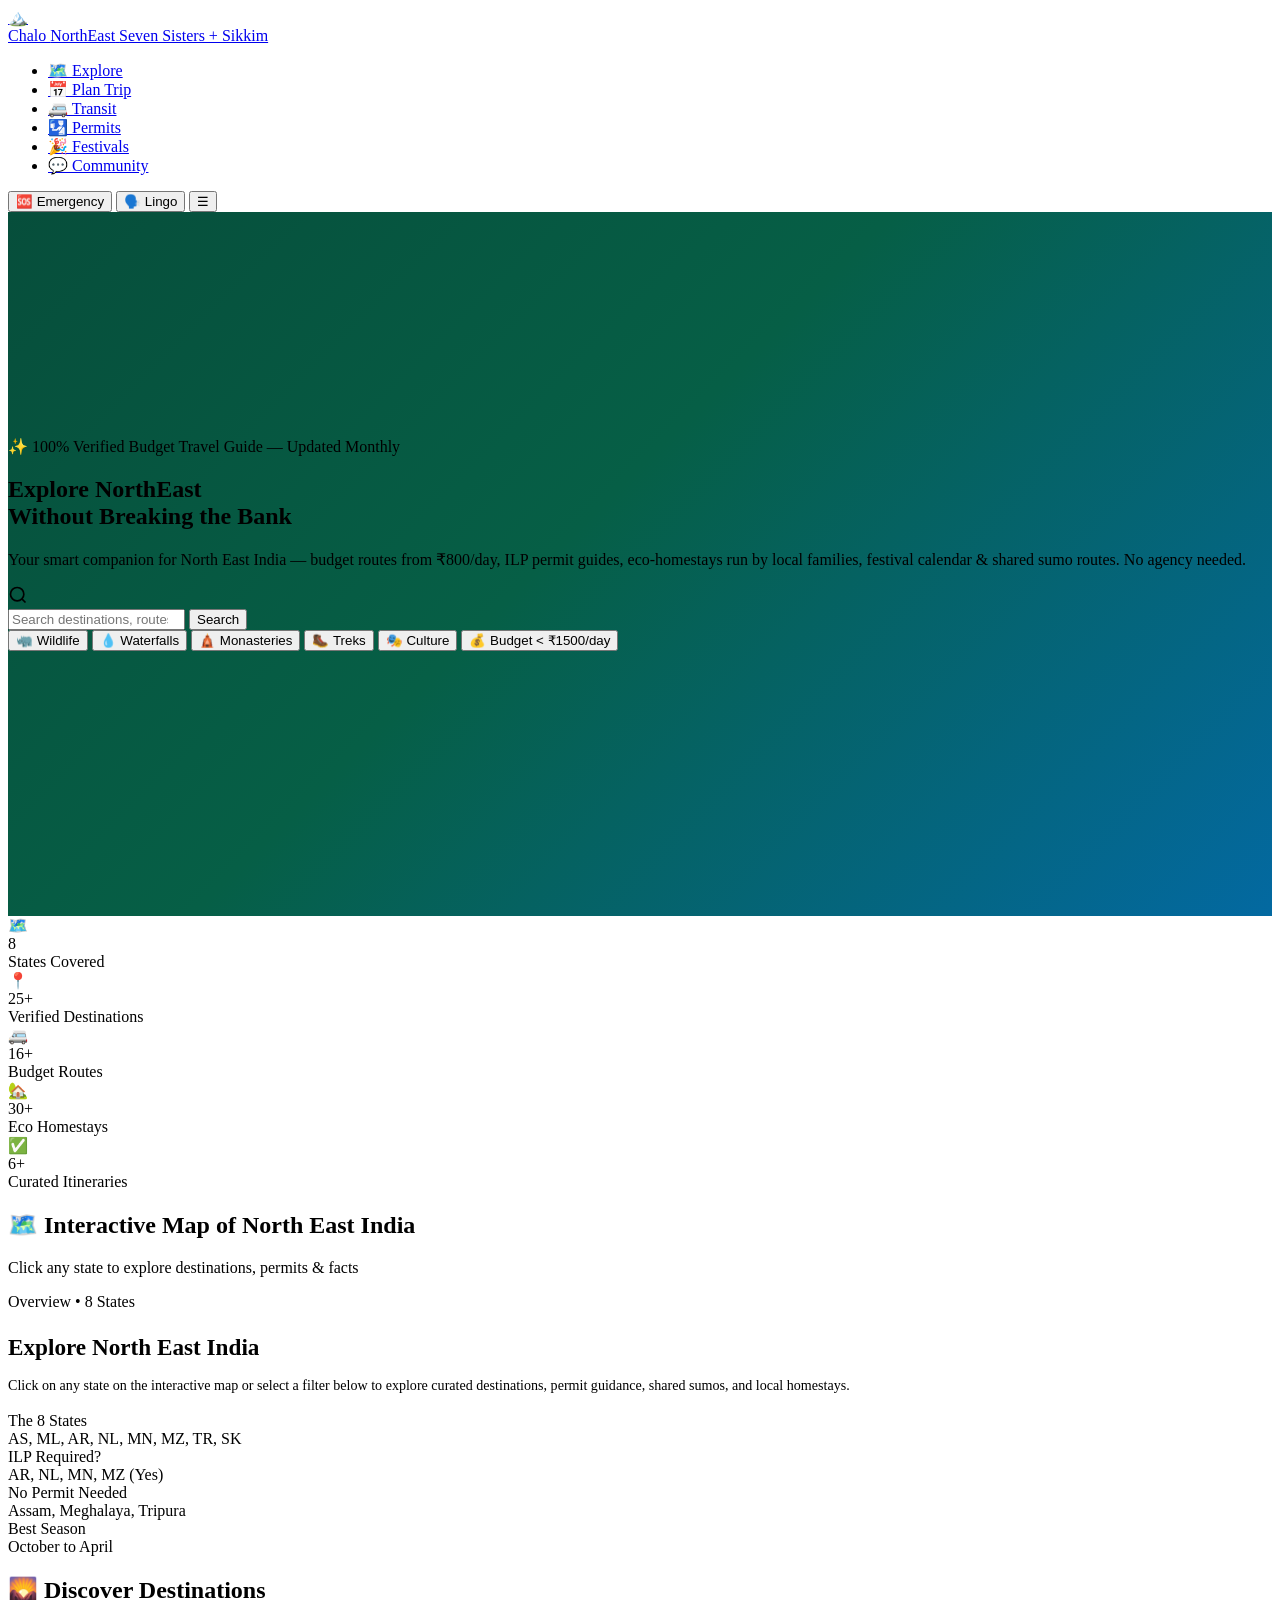
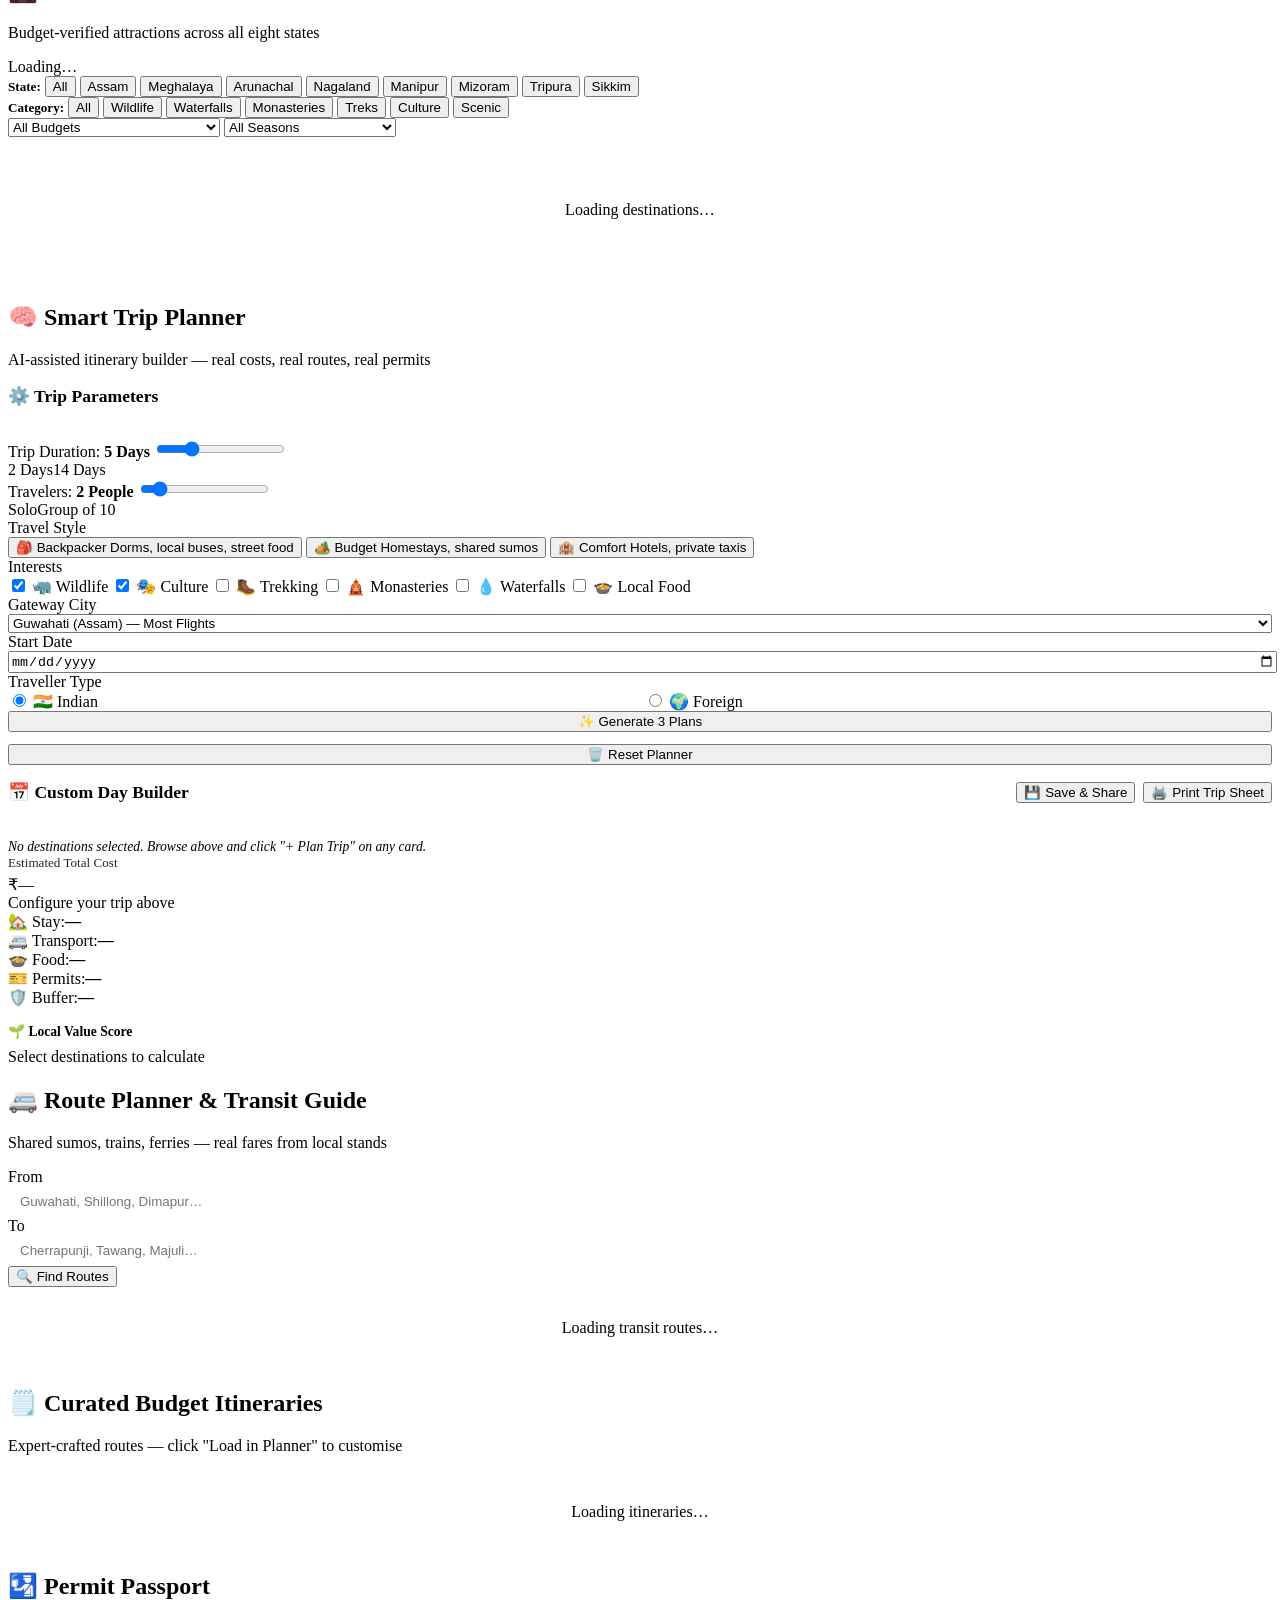
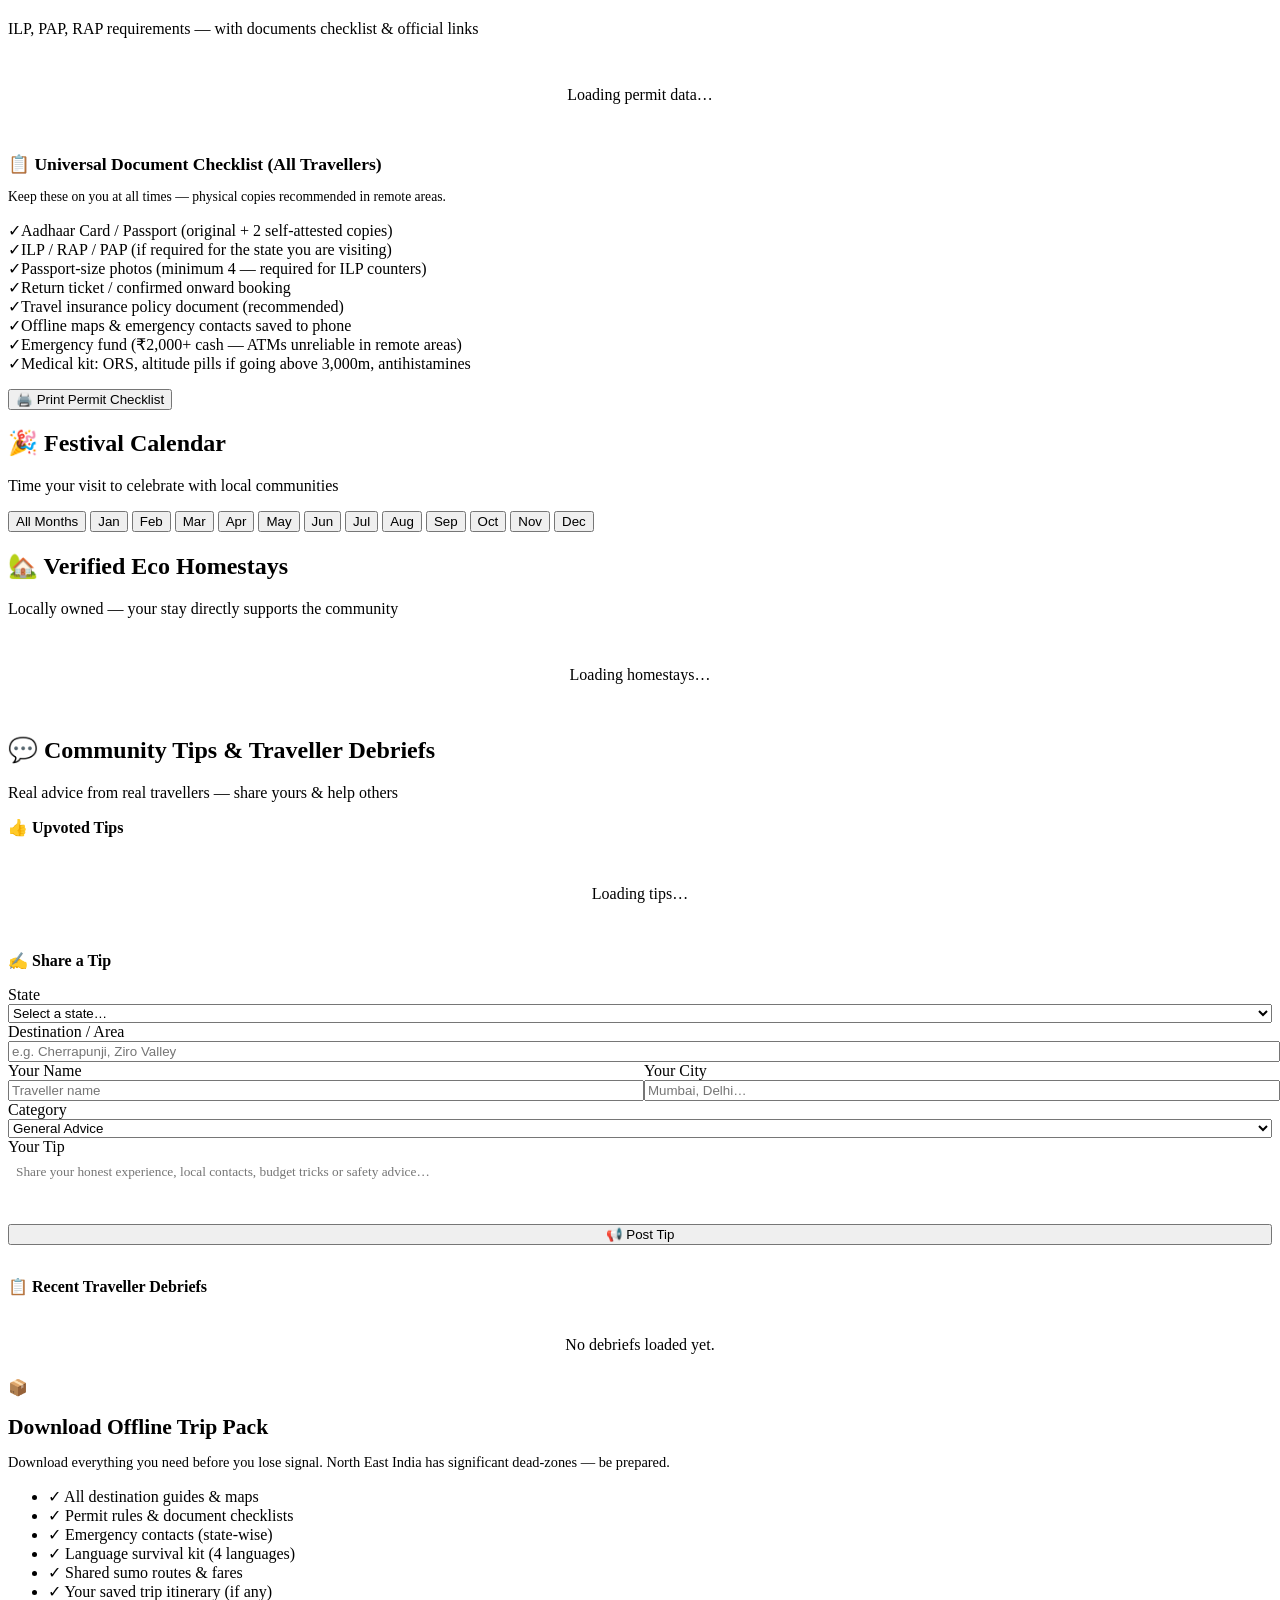
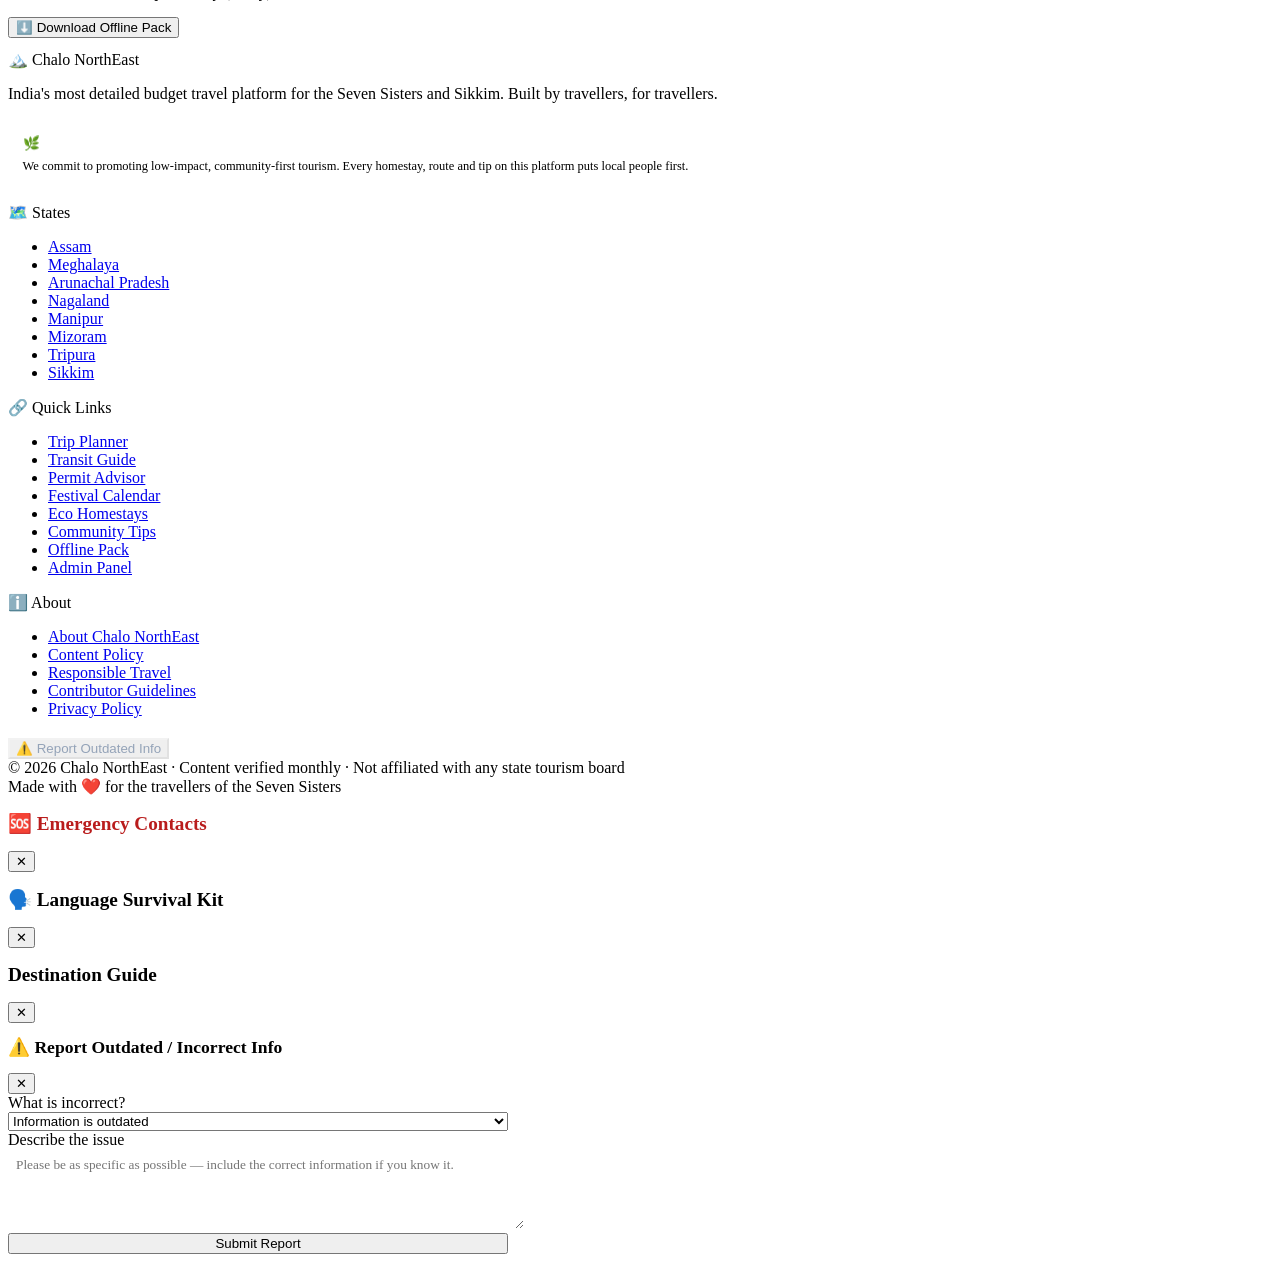
==== commit 21953334: "Decrease hero top padding to 4.5rem and increase bottom padding to 7rem" ====
--- a/static/index.html
+++ b/static/index.html
@@ -17,10 +17,11 @@
       position: relative !important;
       background: linear-gradient(135deg, #064e3b 0%, #065f46 45%, #0369a1 100%) !important;
       overflow: hidden !important;
-      padding: 6.5rem 0 5.5rem !important;
+      padding: 4.5rem 0 7rem !important;
       min-height: 520px !important;
       display: flex !important;
-      align-items: center !important;
+      flex-direction: column !important;
+      justify-content: center !important;
     }
     .hero::before {
       content: '' !important;
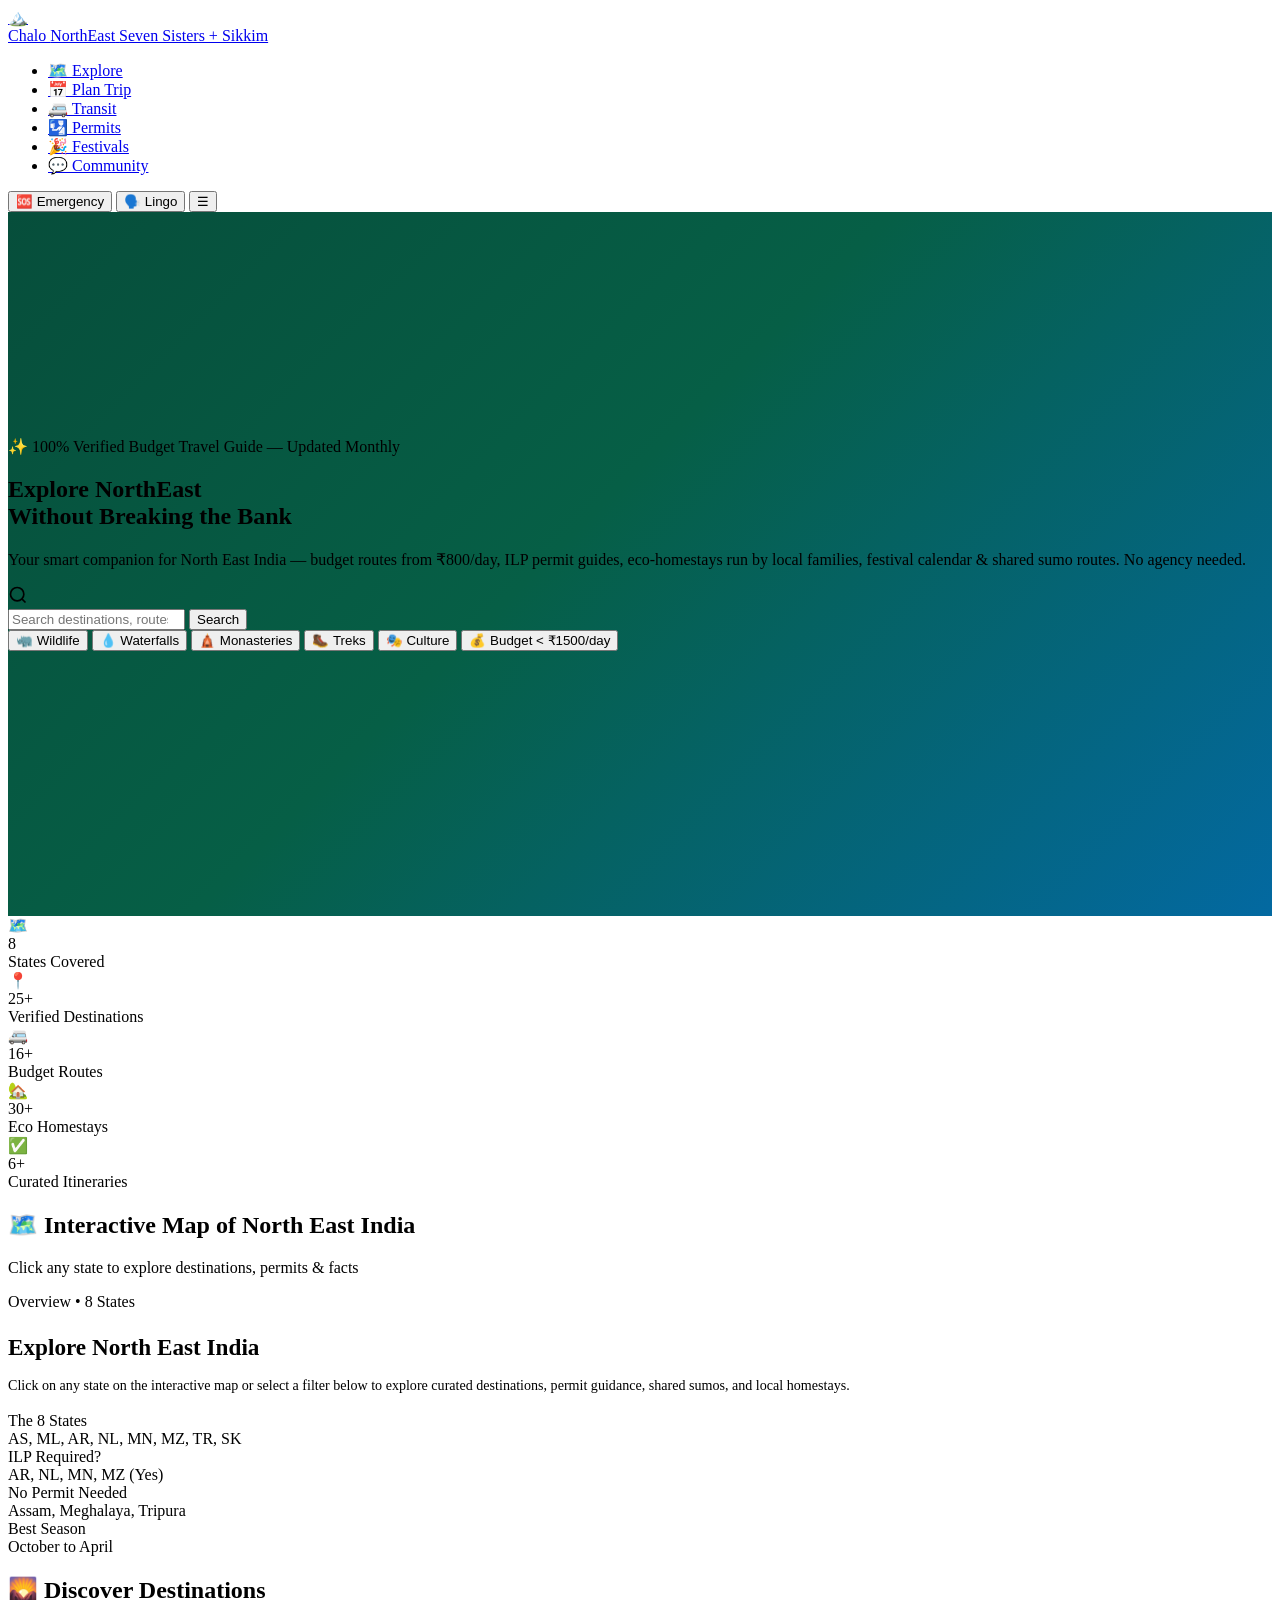
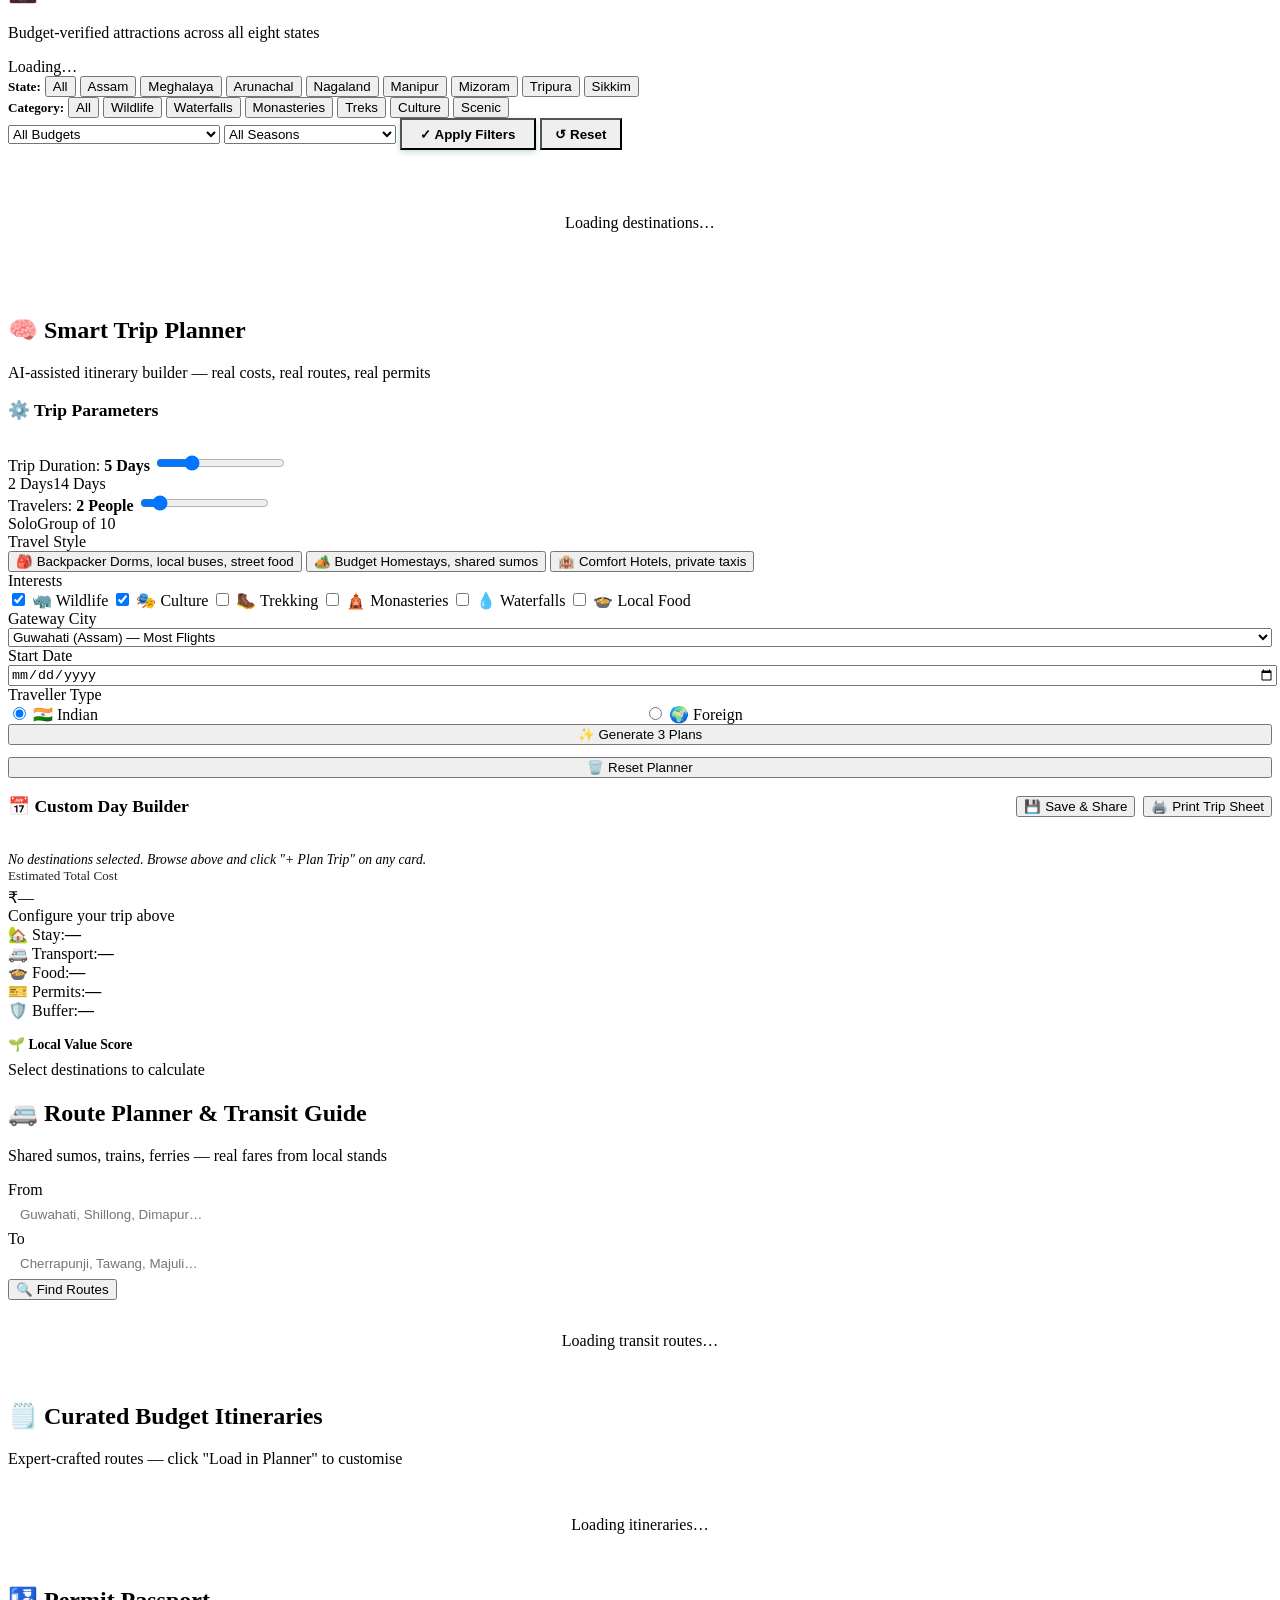
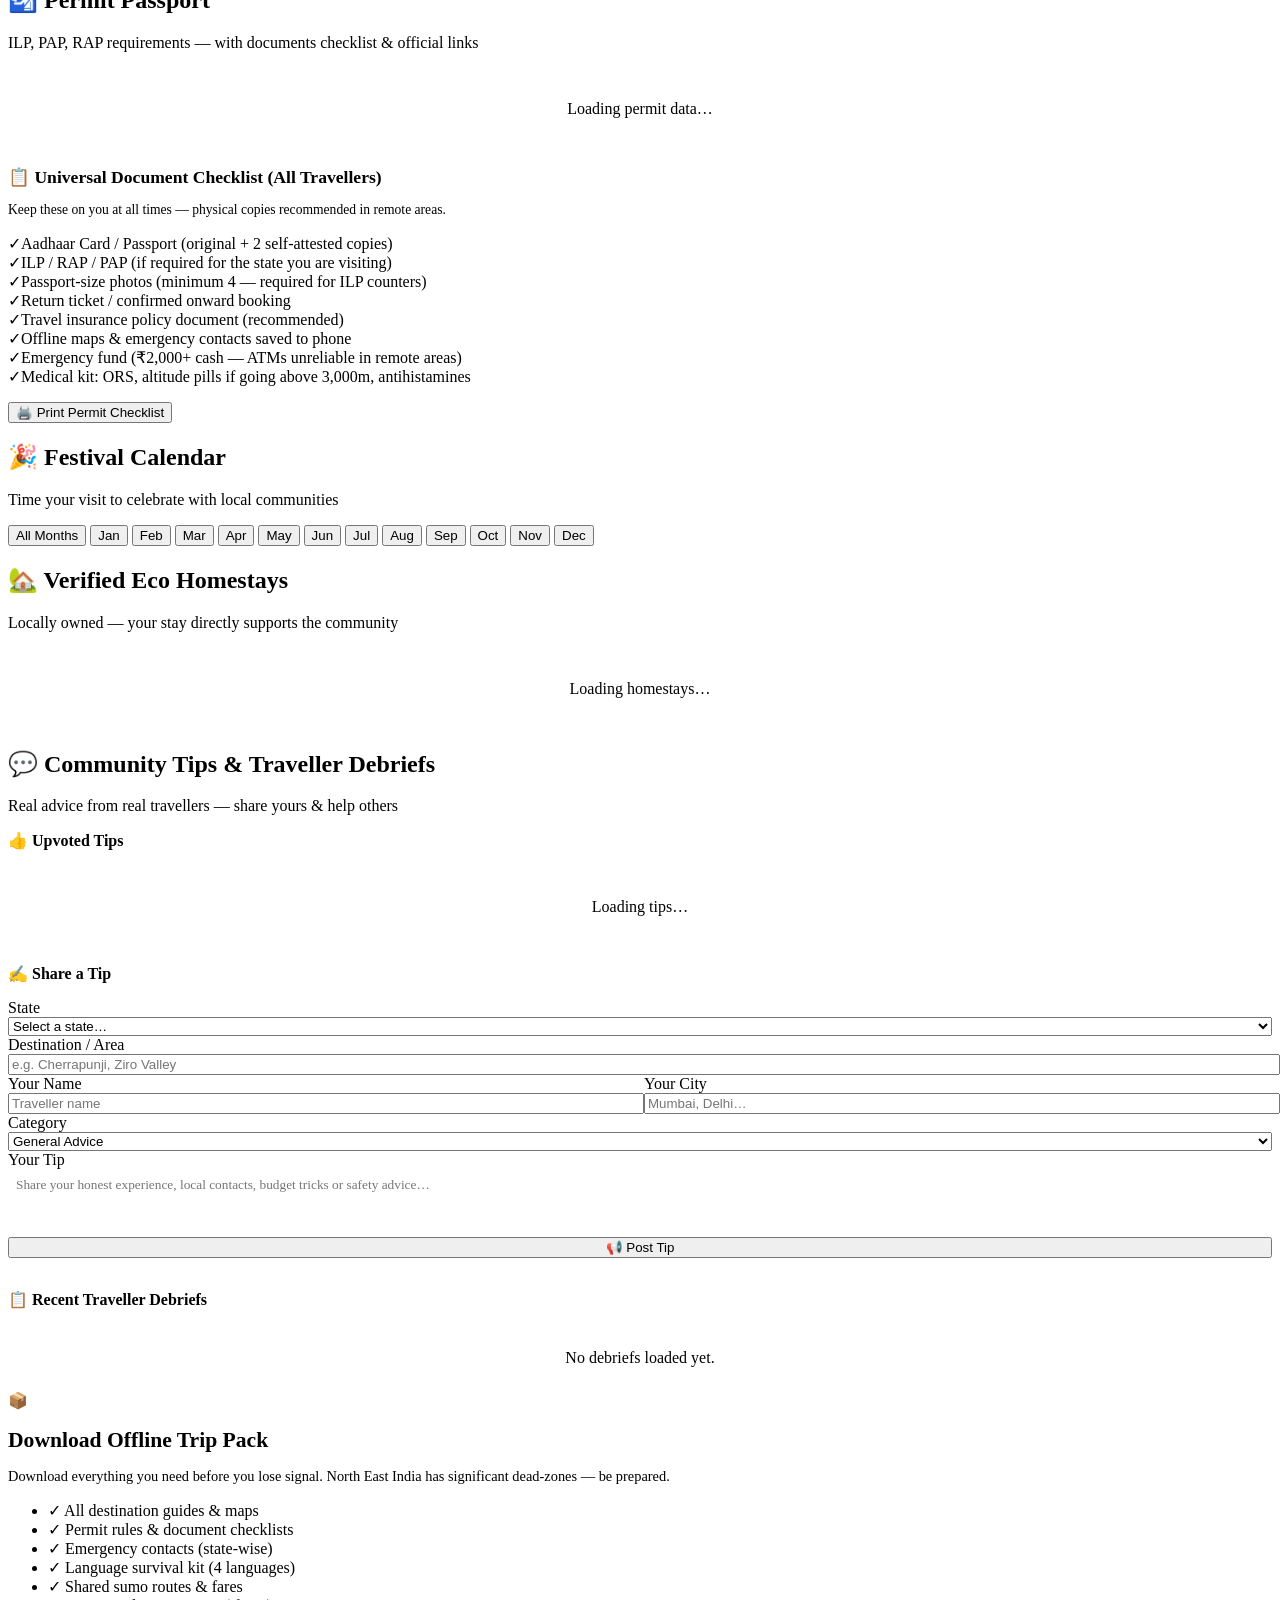
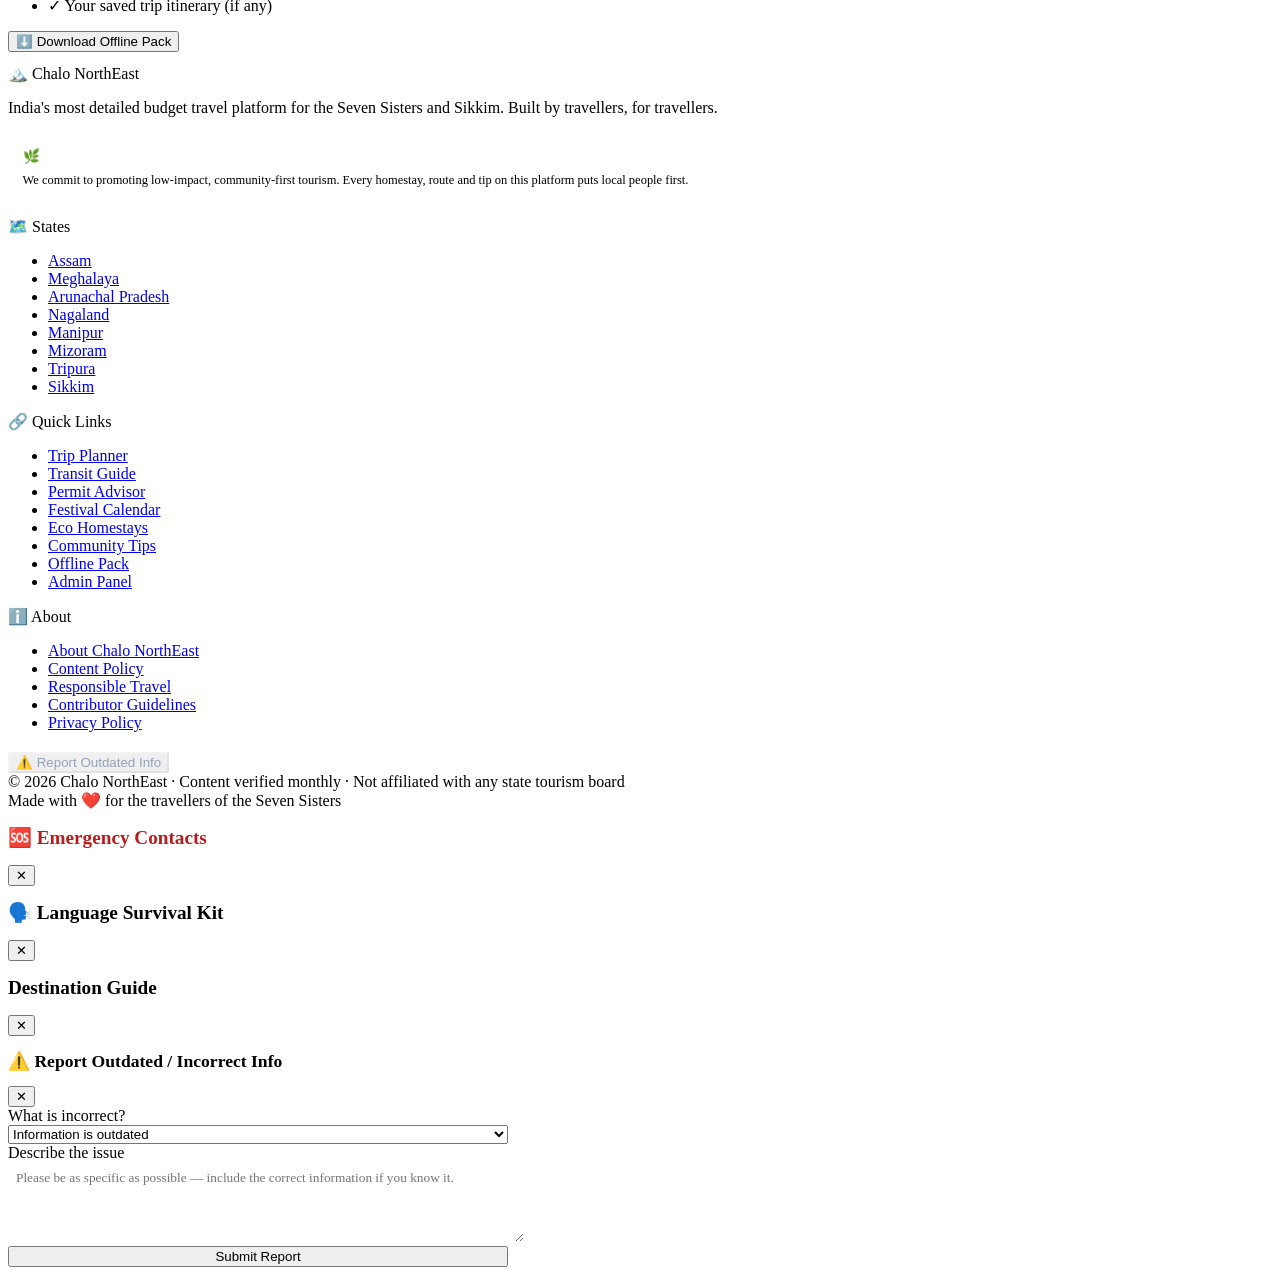
==== commit 67982a31: "Add Apply Filters and Reset buttons with budget tier and season filtering" ====
--- a/static/index.html
+++ b/static/index.html
@@ -324,6 +324,12 @@
           <option value="mar-apr">Mar–Apr (Spring)</option>
           <option value="may-sep">May–Sep (Monsoon)</option>
         </select>
+        <button type="button" class="btn btn-primary btn-sm" id="btn-apply-filters" style="font-weight:600; padding:0.42rem 1.15rem; border-radius:var(--radius-full); box-shadow:0 2px 6px rgba(4,120,87,0.25); display:inline-flex; align-items:center; gap:0.35rem;">
+          ✓ Apply Filters
+        </button>
+        <button type="button" class="btn btn-outline btn-sm" id="btn-reset-filters" style="font-weight:600; padding:0.42rem 0.85rem; border-radius:var(--radius-full);" title="Reset filters">
+          ↺ Reset
+        </button>
       </div>
     </div>
 
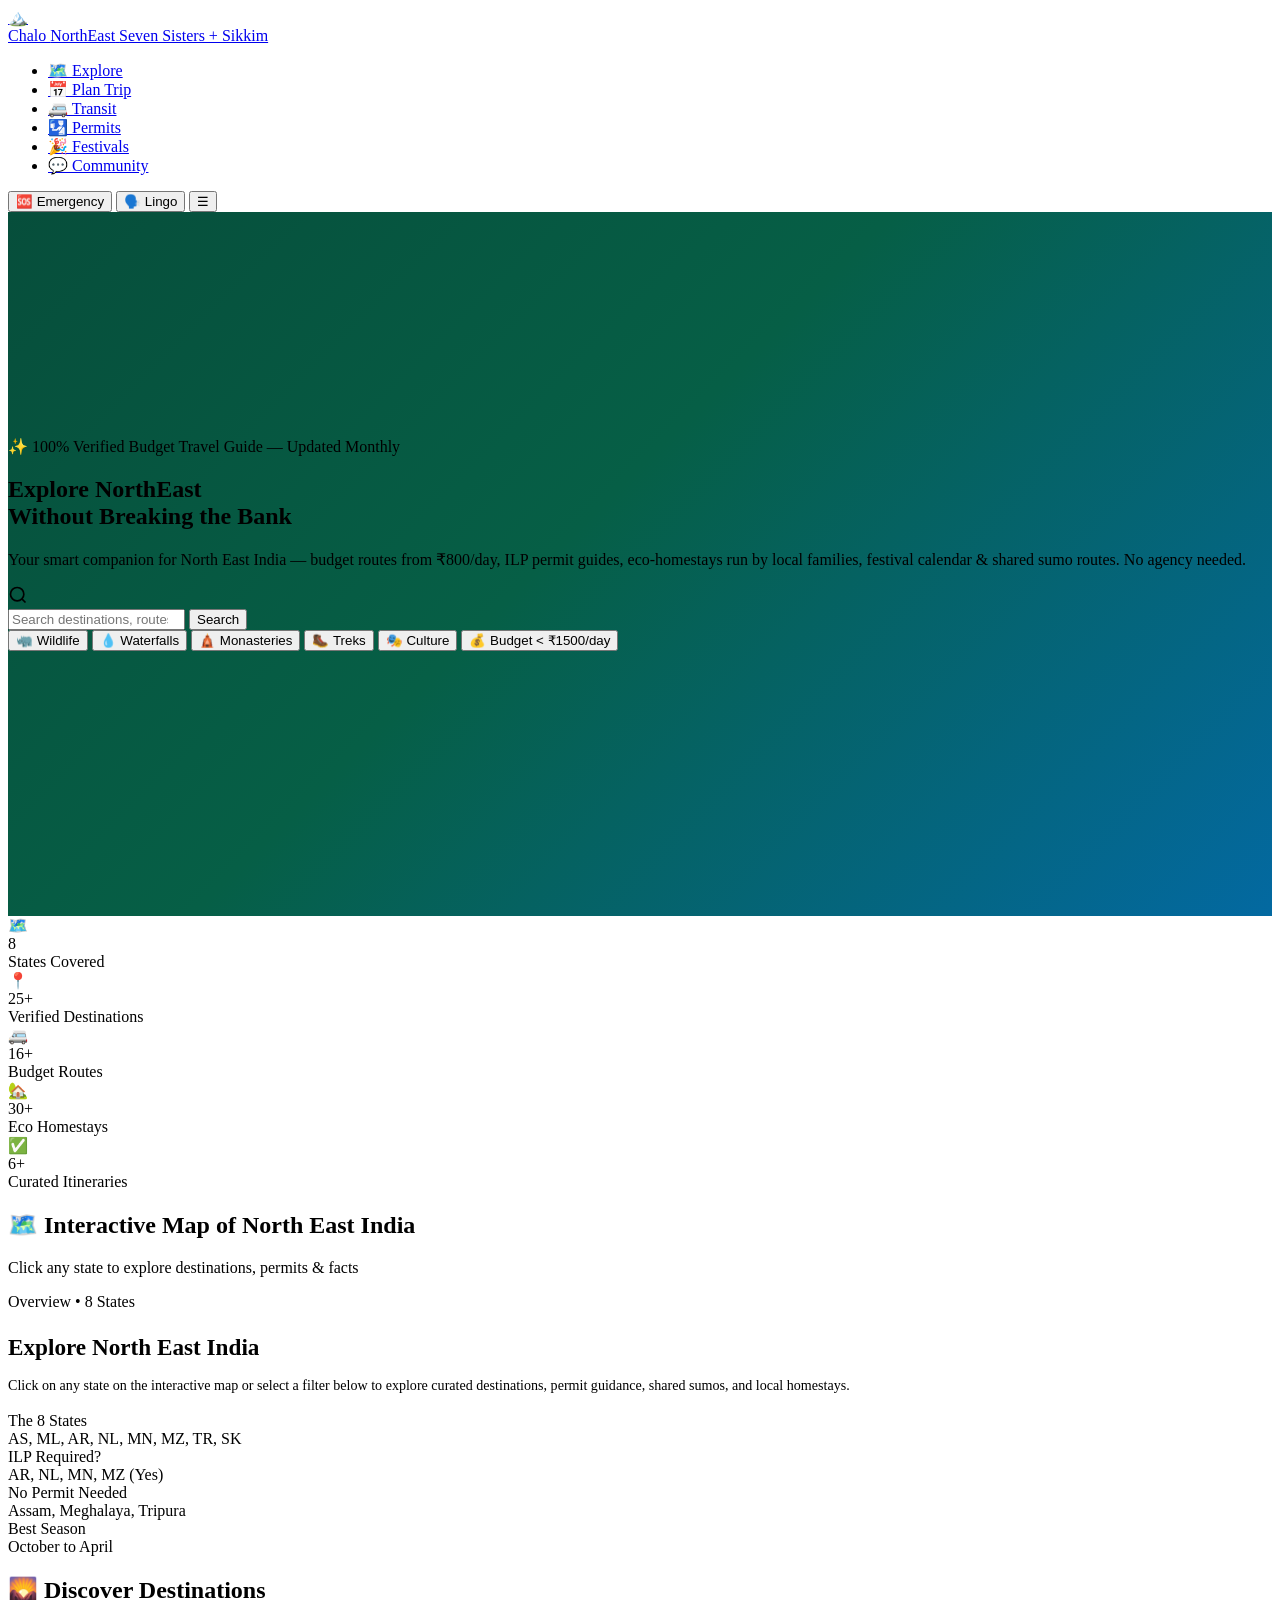
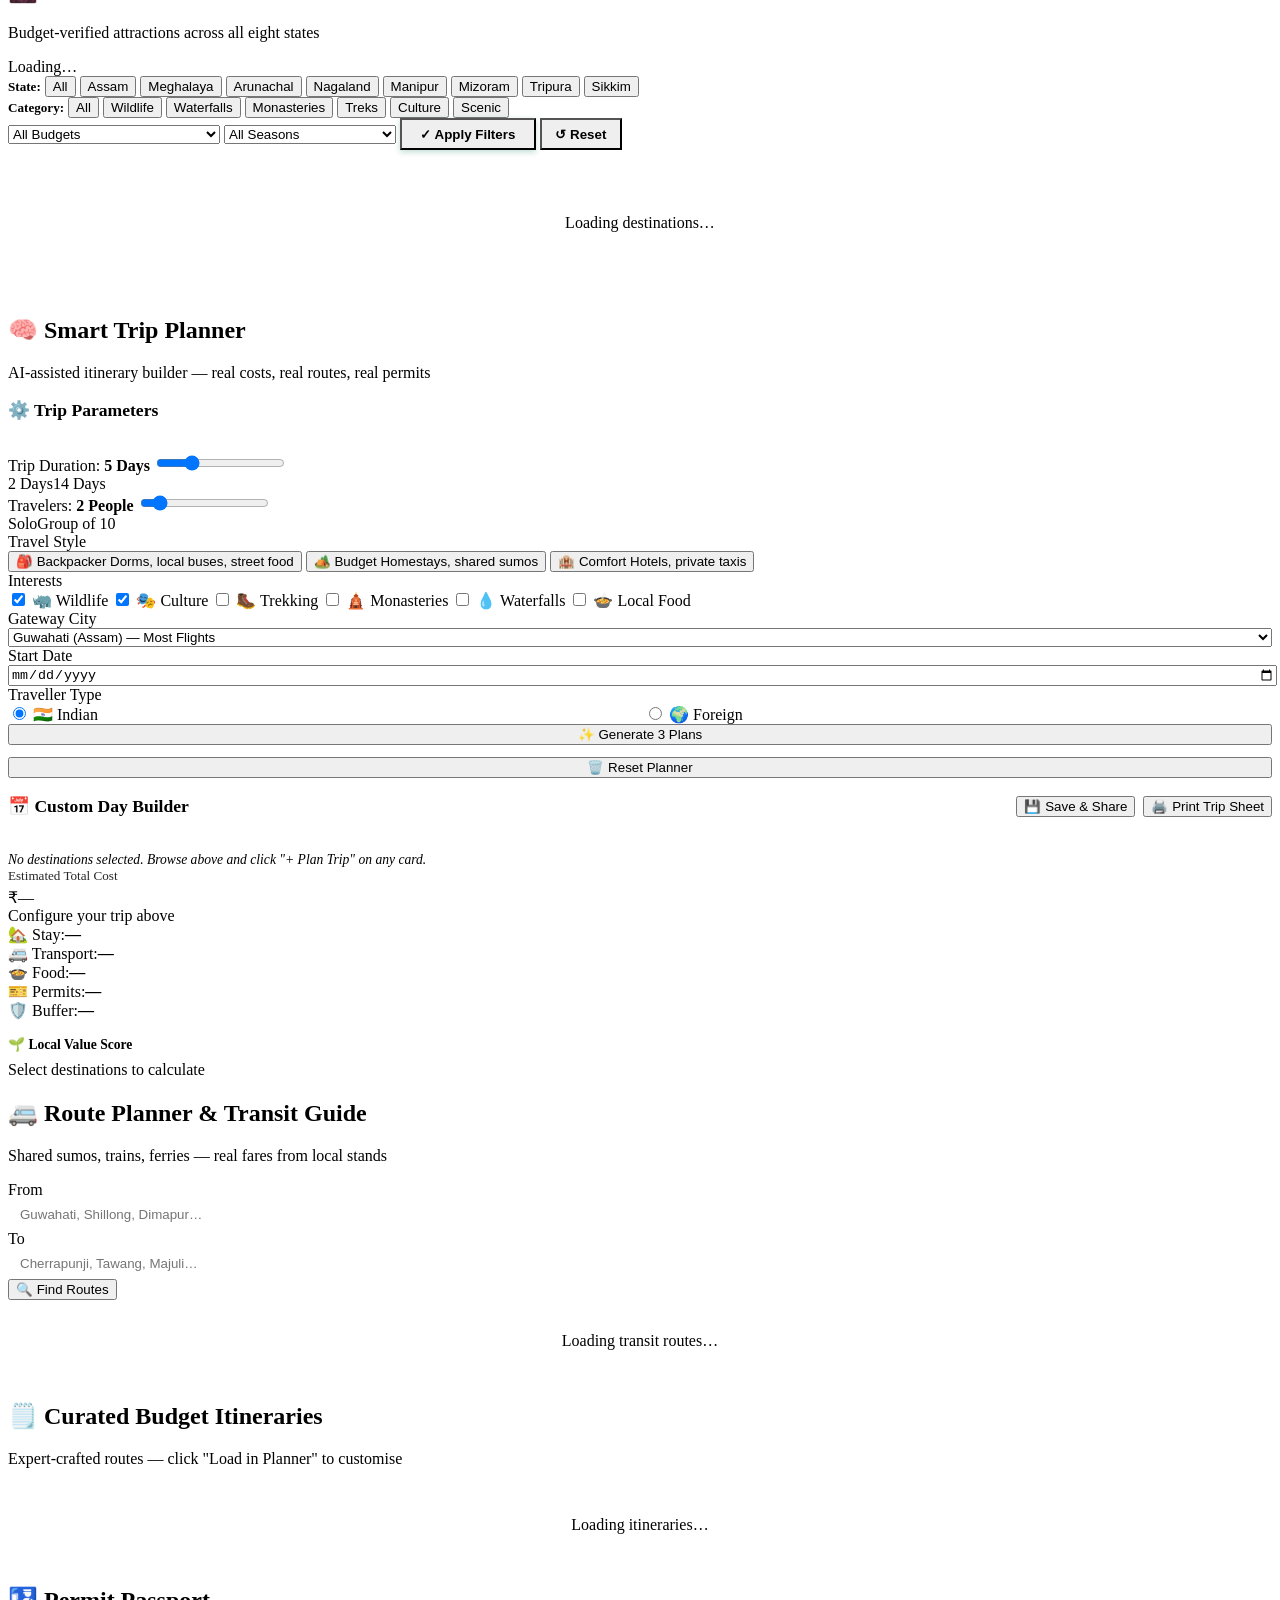
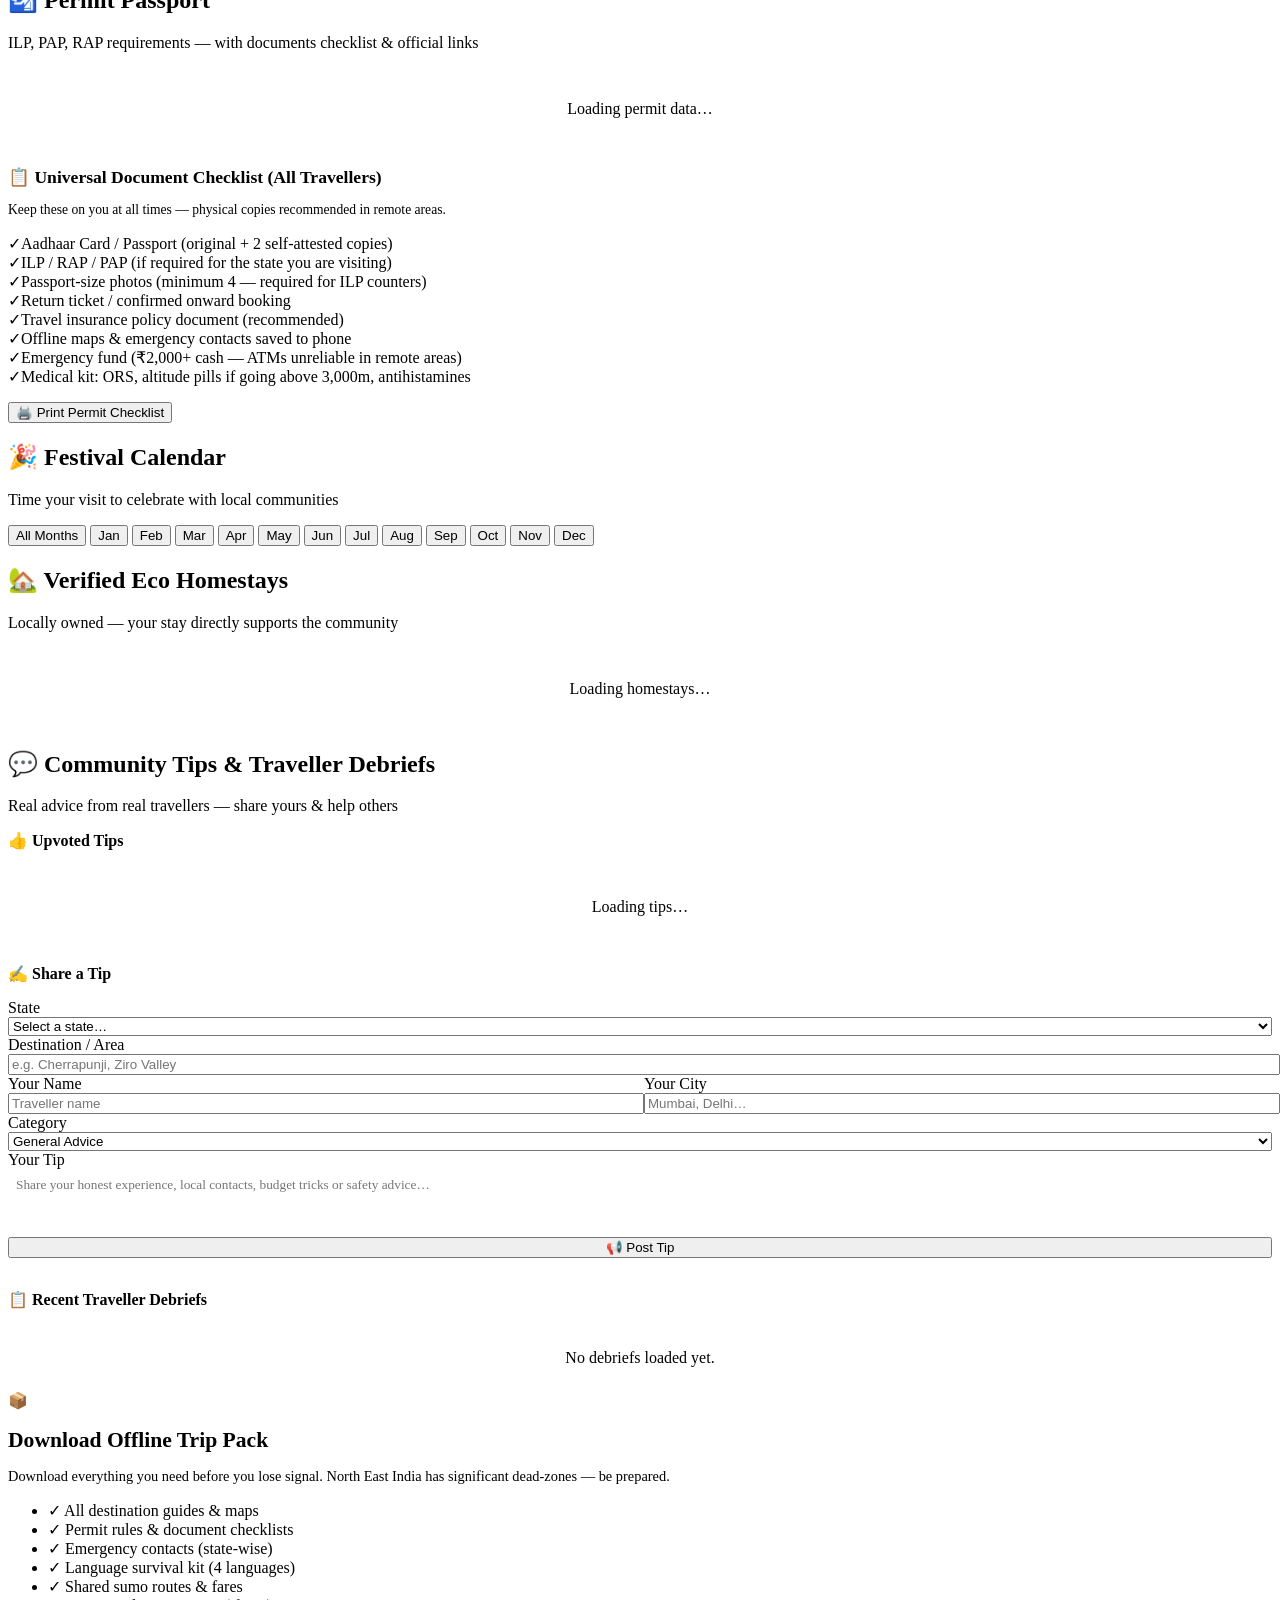
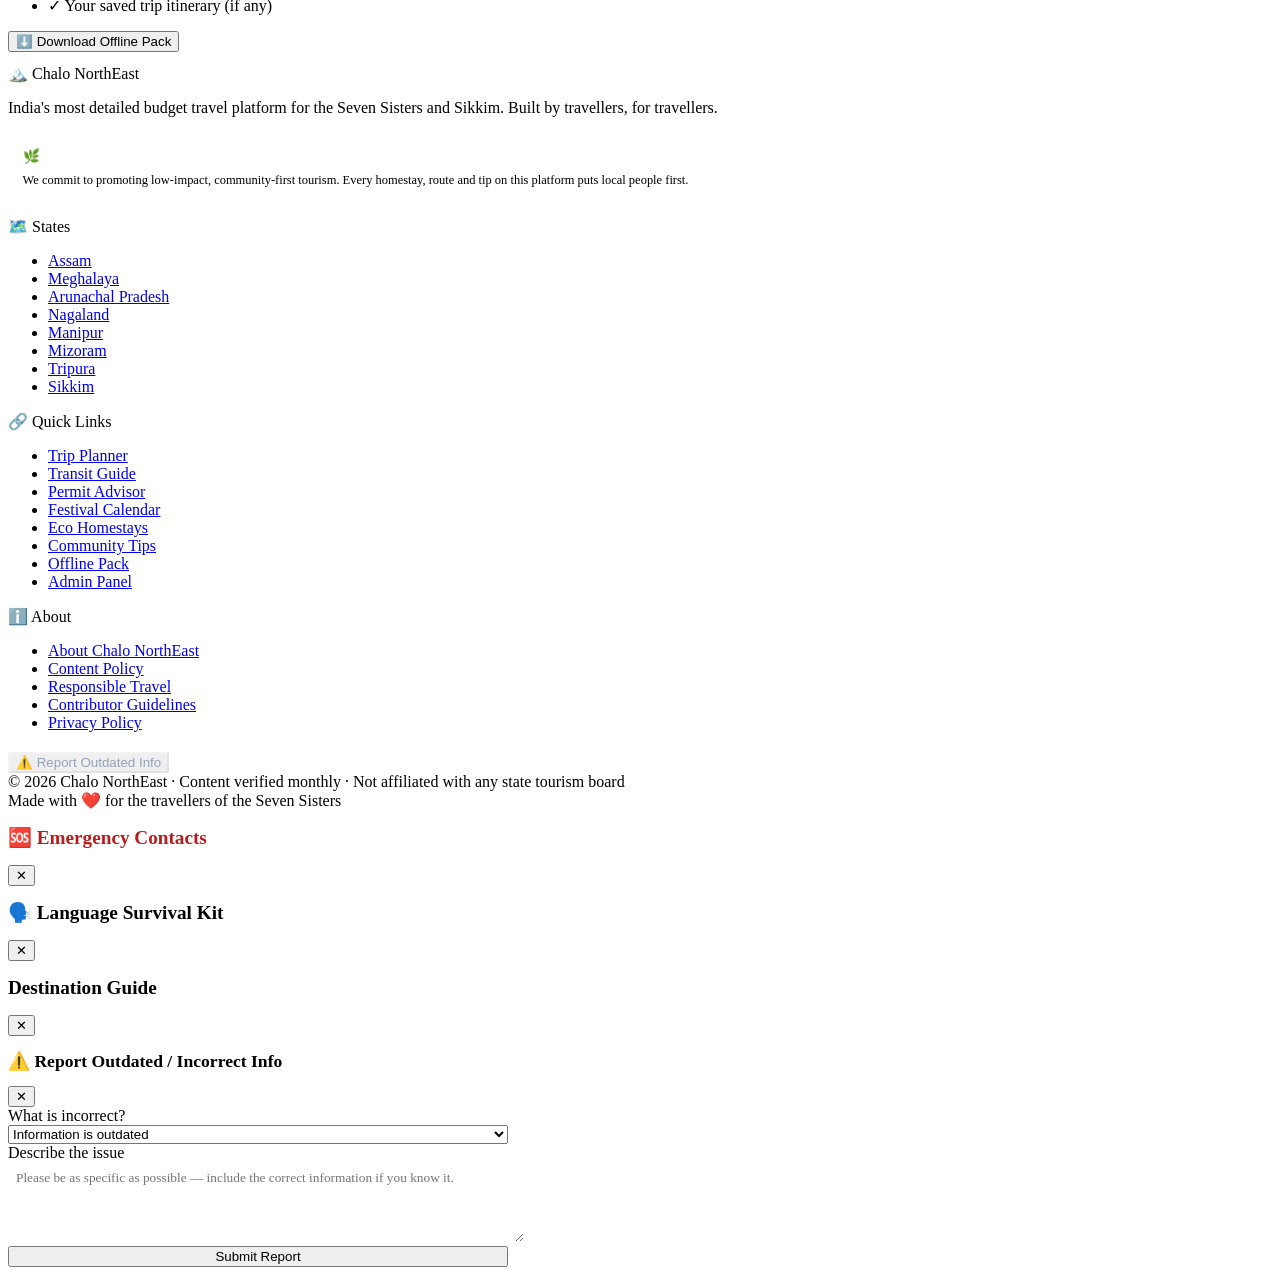
==== commit 53a997f4: "Add responsive destination photo gallery pop-up lightbox with swipe buttons and thumbnails" ====
--- a/static/index.html
+++ b/static/index.html
@@ -11,7 +11,7 @@
   <title>Chalo NorthEast — Discover the Seven Sisters &amp; Sikkim</title>
   <link rel="manifest" href="/manifest.json" />
   <link rel="icon" href="data:image/svg+xml,<svg xmlns='http://www.w3.org/2000/svg' viewBox='0 0 32 32'><text y='26' font-size='28'>🏔️</text></svg>" />
-  <link rel="stylesheet" href="/css/style.css?v=20261126" />
+  <link rel="stylesheet" href="/css/style.css?v=20261126-v5" />
   <style>
     .hero {
       position: relative !important;
@@ -87,6 +87,175 @@
     .map-zoom-btn:active {
       transform: scale(0.95) !important;
     }
+
+    /* Photo Gallery Lightbox Modal */
+    .gallery-modal-overlay {
+      position: fixed !important;
+      top: 0 !important; left: 0 !important; right: 0 !important; bottom: 0 !important;
+      background: rgba(10, 15, 29, 0.94) !important;
+      backdrop-filter: blur(14px) !important;
+      z-index: 99999 !important;
+      display: flex !important;
+      align-items: center !important;
+      justify-content: center !important;
+      padding: 1rem !important;
+      opacity: 0;
+      pointer-events: none;
+      transition: opacity 0.25s ease !important;
+    }
+    .gallery-modal-overlay.active {
+      opacity: 1 !important;
+      pointer-events: auto !important;
+    }
+    .gallery-modal-card {
+      position: relative !important;
+      max-width: 920px !important;
+      width: 100% !important;
+      background: #0f172a !important;
+      border-radius: 16px !important;
+      overflow: hidden !important;
+      box-shadow: 0 25px 50px -12px rgba(0, 0, 0, 0.7), 0 0 0 1px rgba(255, 255, 255, 0.12) !important;
+      display: flex !important;
+      flex-direction: column !important;
+    }
+    .gallery-close-btn {
+      position: absolute !important;
+      top: 14px !important;
+      right: 14px !important;
+      width: 40px !important;
+      height: 40px !important;
+      border-radius: 50% !important;
+      background: rgba(15, 23, 42, 0.8) !important;
+      border: 1px solid rgba(255, 255, 255, 0.3) !important;
+      color: #ffffff !important;
+      font-size: 1.25rem !important;
+      font-weight: 700 !important;
+      cursor: pointer !important;
+      display: flex !important;
+      align-items: center !important;
+      justify-content: center !important;
+      z-index: 30 !important;
+      transition: all 0.15s ease !important;
+    }
+    .gallery-close-btn:hover {
+      background: #ef4444 !important;
+      border-color: #ef4444 !important;
+      transform: scale(1.08) !important;
+    }
+    .gallery-viewport {
+      position: relative !important;
+      width: 100% !important;
+      height: 480px !important;
+      max-height: 65vh !important;
+      background: #020617 !important;
+      display: flex !important;
+      align-items: center !important;
+      justify-content: center !important;
+      overflow: hidden !important;
+      user-select: none !important;
+    }
+    .gallery-active-img {
+      max-width: 100% !important;
+      max-height: 100% !important;
+      object-fit: contain !important;
+      transition: opacity 0.2s ease, transform 0.2s ease !important;
+    }
+    .gallery-nav-btn {
+      position: absolute !important;
+      top: 50% !important;
+      transform: translateY(-50%) !important;
+      width: 48px !important;
+      height: 48px !important;
+      border-radius: 50% !important;
+      background: rgba(15, 23, 42, 0.85) !important;
+      border: 1px solid rgba(255, 255, 255, 0.3) !important;
+      color: #ffffff !important;
+      font-size: 1.5rem !important;
+      font-weight: 700 !important;
+      cursor: pointer !important;
+      display: flex !important;
+      align-items: center !important;
+      justify-content: center !important;
+      z-index: 25 !important;
+      transition: all 0.18s ease !important;
+      backdrop-filter: blur(4px) !important;
+    }
+    .gallery-prev-btn { left: 16px !important; }
+    .gallery-next-btn { right: 16px !important; }
+    .gallery-nav-btn:hover {
+      background: #047857 !important;
+      border-color: #047857 !important;
+      transform: translateY(-50%) scale(1.12) !important;
+    }
+    .gallery-caption-bar {
+      padding: 0.9rem 1.25rem !important;
+      background: #0f172a !important;
+      border-top: 1px solid rgba(255, 255, 255, 0.08) !important;
+      display: flex !important;
+      align-items: center !important;
+      justify-content: space-between !important;
+      gap: 1rem !important;
+    }
+    .gallery-dest-info { display: flex !important; flex-direction: column !important; }
+    .gallery-dest-title { font-size: 1.15rem !important; font-weight: 700 !important; color: #ffffff !important; }
+    .gallery-caption-text { font-size: 0.88rem !important; color: #94a3b8 !important; margin-top: 0.2rem !important; }
+    .gallery-counter {
+      font-size: 0.88rem !important;
+      font-weight: 700 !important;
+      color: #10b981 !important;
+      background: rgba(16, 185, 129, 0.15) !important;
+      padding: 0.35rem 0.75rem !important;
+      border-radius: 20px !important;
+      white-space: nowrap !important;
+    }
+    .gallery-thumbs-row {
+      display: flex !important;
+      gap: 0.5rem !important;
+      padding: 0.75rem 1.25rem 1rem !important;
+      background: #0f172a !important;
+      overflow-x: auto !important;
+    }
+    .gallery-thumb-item {
+      width: 72px !important;
+      height: 48px !important;
+      border-radius: 6px !important;
+      overflow: hidden !important;
+      border: 2px solid transparent !important;
+      cursor: pointer !important;
+      flex-shrink: 0 !important;
+      opacity: 0.55 !important;
+      transition: all 0.15s ease !important;
+    }
+    .gallery-thumb-item.active {
+      border-color: #10b981 !important;
+      opacity: 1 !important;
+      transform: scale(1.05) !important;
+    }
+    .gallery-thumb-item img { width: 100% !important; height: 100% !important; object-fit: cover !important; }
+    .dest-gallery-pill {
+      position: absolute !important;
+      bottom: 12px !important;
+      right: 12px !important;
+      background: rgba(15, 23, 42, 0.85) !important;
+      color: #ffffff !important;
+      backdrop-filter: blur(6px) !important;
+      border: 1px solid rgba(255, 255, 255, 0.3) !important;
+      border-radius: 20px !important;
+      font-size: 0.78rem !important;
+      font-weight: 600 !important;
+      padding: 0.3rem 0.75rem !important;
+      z-index: 5 !important;
+      display: flex !important;
+      align-items: center !important;
+      gap: 0.35rem !important;
+      transition: all 0.15s ease !important;
+      box-shadow: 0 2px 6px rgba(0,0,0,0.3) !important;
+    }
+    .dest-card-header:hover .dest-gallery-pill {
+      background: #047857 !important;
+      border-color: #047857 !important;
+      transform: scale(1.06) !important;
+    }
   </style>
   <script>
     if ('serviceWorker' in navigator) {
@@ -241,6 +410,11 @@
 
     <div class="map-card-container">
       <div class="map-svg-wrap">
+        <div class="map-zoom-controls" aria-label="Map Zoom Controls">
+          <button type="button" class="map-zoom-btn" id="btn-map-zoom-in" title="Zoom In" aria-label="Zoom in on map">＋</button>
+          <button type="button" class="map-zoom-btn" id="btn-map-zoom-out" title="Zoom Out" aria-label="Zoom out of map">－</button>
+          <button type="button" class="map-zoom-btn" id="btn-map-zoom-reset" title="Reset View" aria-label="Reset map view">↺</button>
+        </div>
         <div id="map-container" aria-label="Interactive map of North East India states" role="img"></div>
       </div>
       <div class="map-details-card" id="map-state-details">
@@ -924,11 +1098,34 @@
   <div class="modal-backdrop-close" aria-hidden="true"></div>
 </div>
 
+<!-- Destination Photo Gallery Modal (Multi-pic Lightbox with Swipe & Thumbnails) -->
+<div class="gallery-modal-overlay" id="modal-photo-gallery" role="dialog" aria-modal="true" aria-label="Photo Gallery Lightbox">
+  <div class="gallery-modal-card">
+    <button class="gallery-close-btn" id="gallery-close-btn" aria-label="Close photo gallery" onclick="window.app&&window.app.closeGallery()">✕</button>
+    <div class="gallery-viewport" id="gallery-viewport">
+      <button class="gallery-nav-btn gallery-prev-btn" id="gallery-prev-btn" aria-label="Previous photo" onclick="window.app&&window.app.prevGalleryPhoto()">❮</button>
+      <img id="gallery-active-img" src="" alt="Destination Photo" class="gallery-active-img" />
+      <button class="gallery-nav-btn gallery-next-btn" id="gallery-next-btn" aria-label="Next photo" onclick="window.app&&window.app.nextGalleryPhoto()">❯</button>
+    </div>
+    <div class="gallery-caption-bar">
+      <div class="gallery-dest-info">
+        <span class="gallery-dest-title" id="gallery-dest-title">Destination</span>
+        <span class="gallery-caption-text" id="gallery-caption-text">Photo description</span>
+      </div>
+      <div class="gallery-counter" id="gallery-counter">1 / 1</div>
+    </div>
+    <div class="gallery-thumbs-row" id="gallery-thumbs-row">
+      <!-- Thumbnails rendered dynamically -->
+    </div>
+  </div>
+  <div class="modal-backdrop-close" onclick="window.app&&window.app.closeGallery()" style="position:absolute; inset:0; z-index:1;" aria-hidden="true"></div>
+</div>
+
 <!-- Scripts -->
-<script src="/js/data.js?v=20261126"></script>
-<script src="/js/map.js?v=20261126"></script>
-<script src="/js/planner.js?v=20261126"></script>
-<script src="/js/app.js?v=20261126"></script>
+<script src="/js/data.js?v=20261126-v5"></script>
+<script src="/js/map.js?v=20261126-v5"></script>
+<script src="/js/planner.js?v=20261126-v5"></script>
+<script src="/js/app.js?v=20261126-v5"></script>
 <script>
   // Online/offline indicator
   function updateOnlineStatus() {
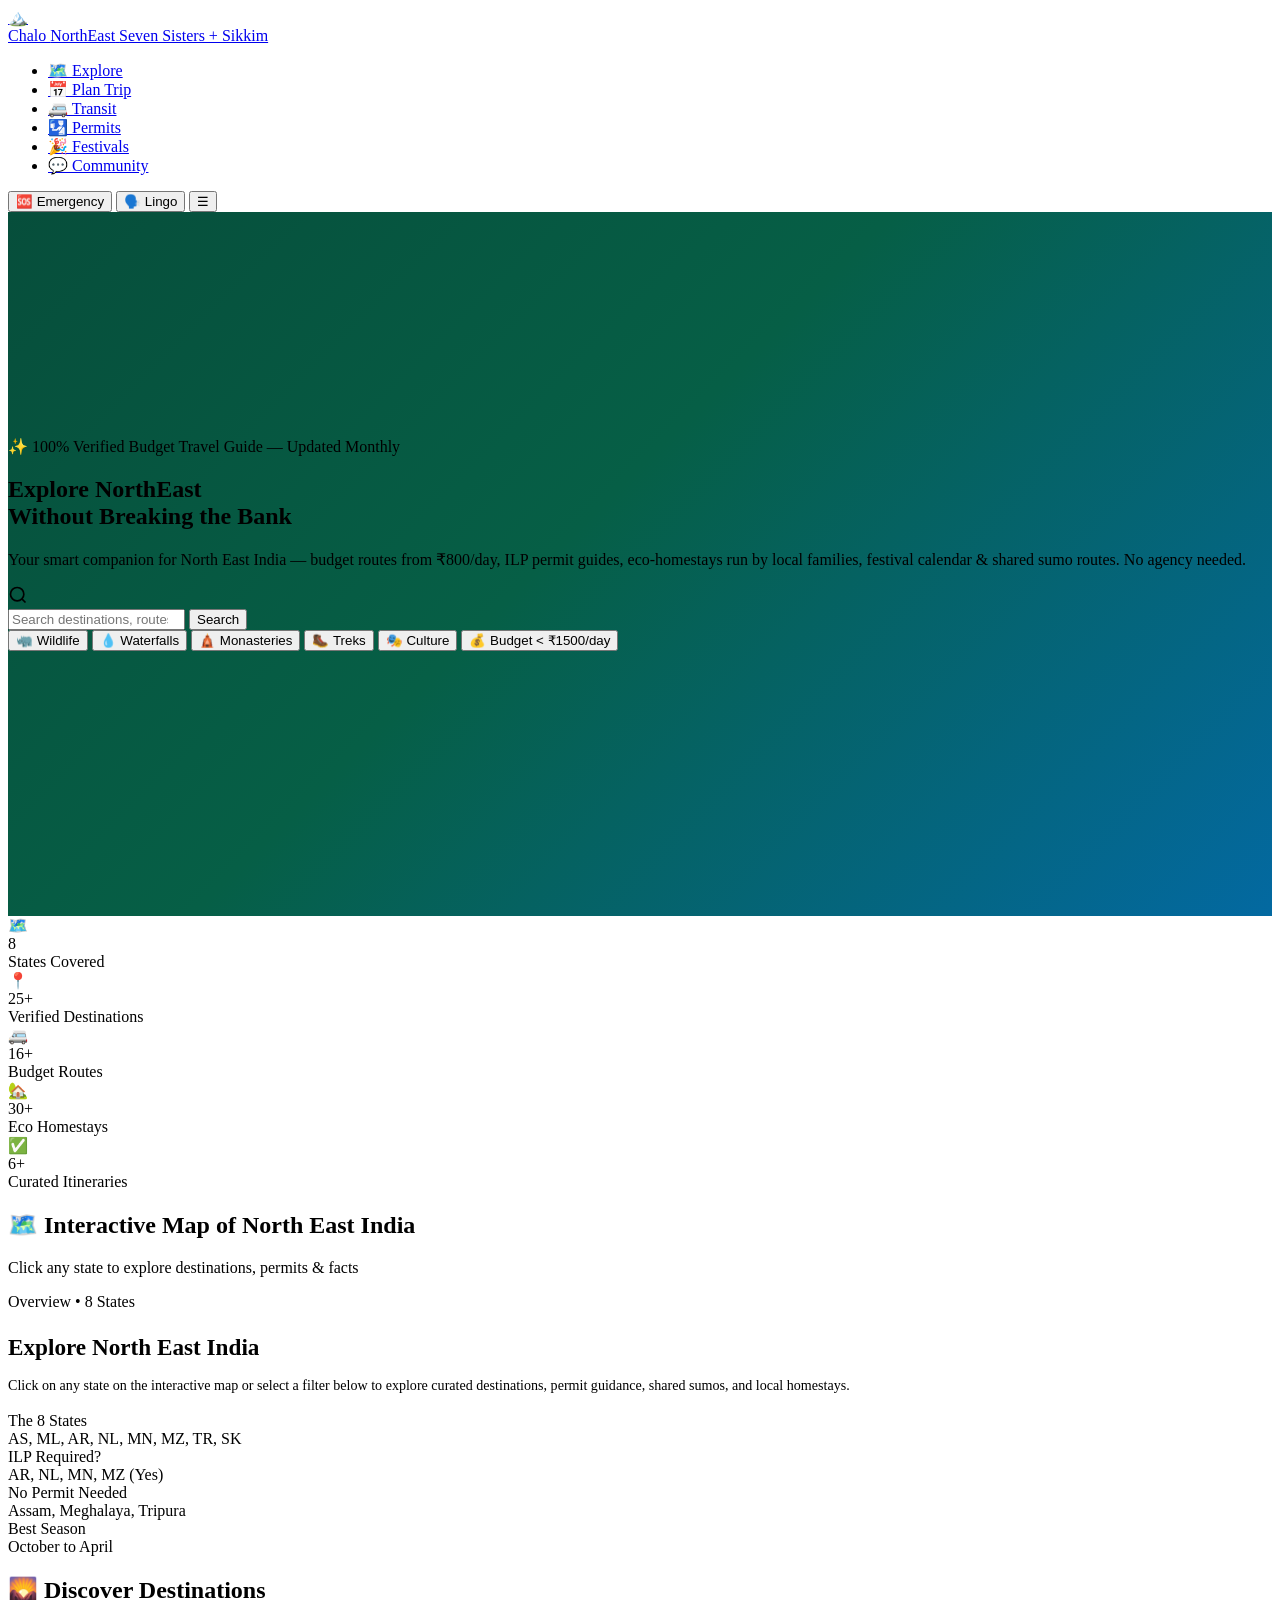
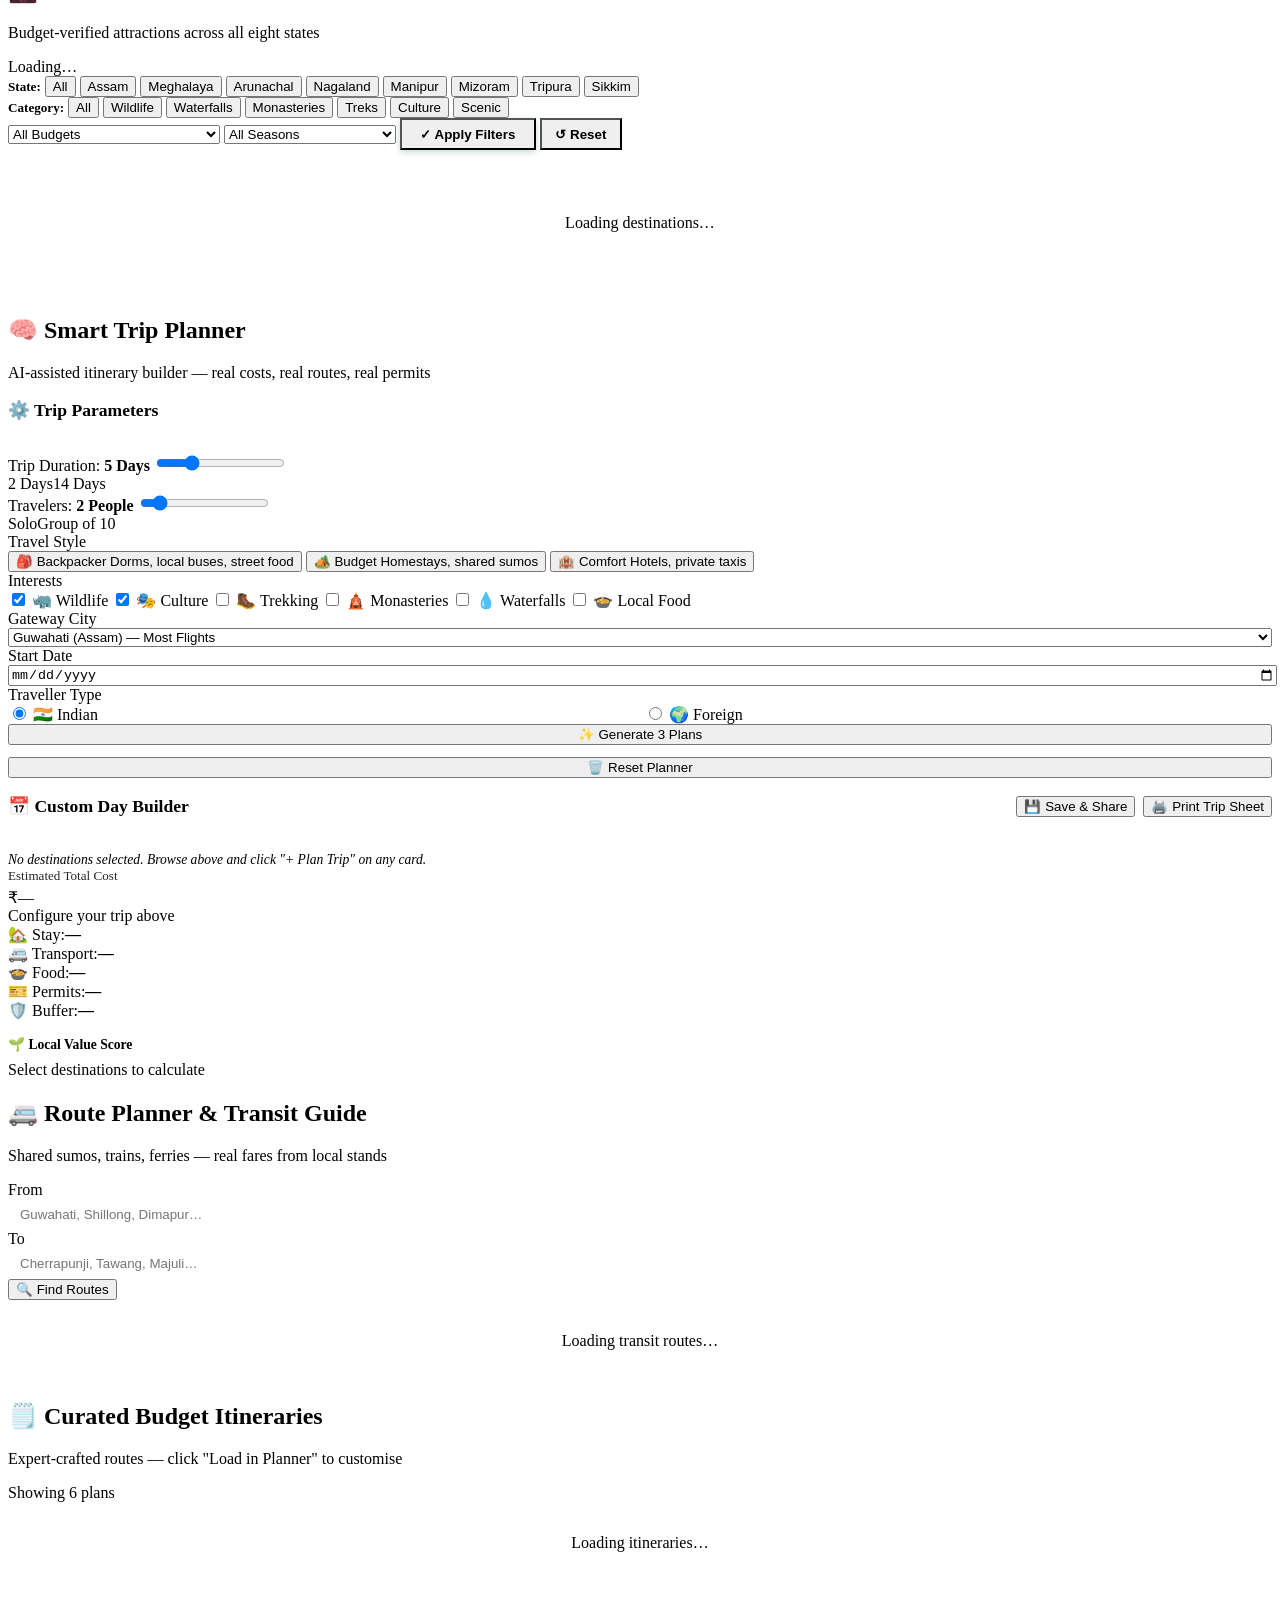
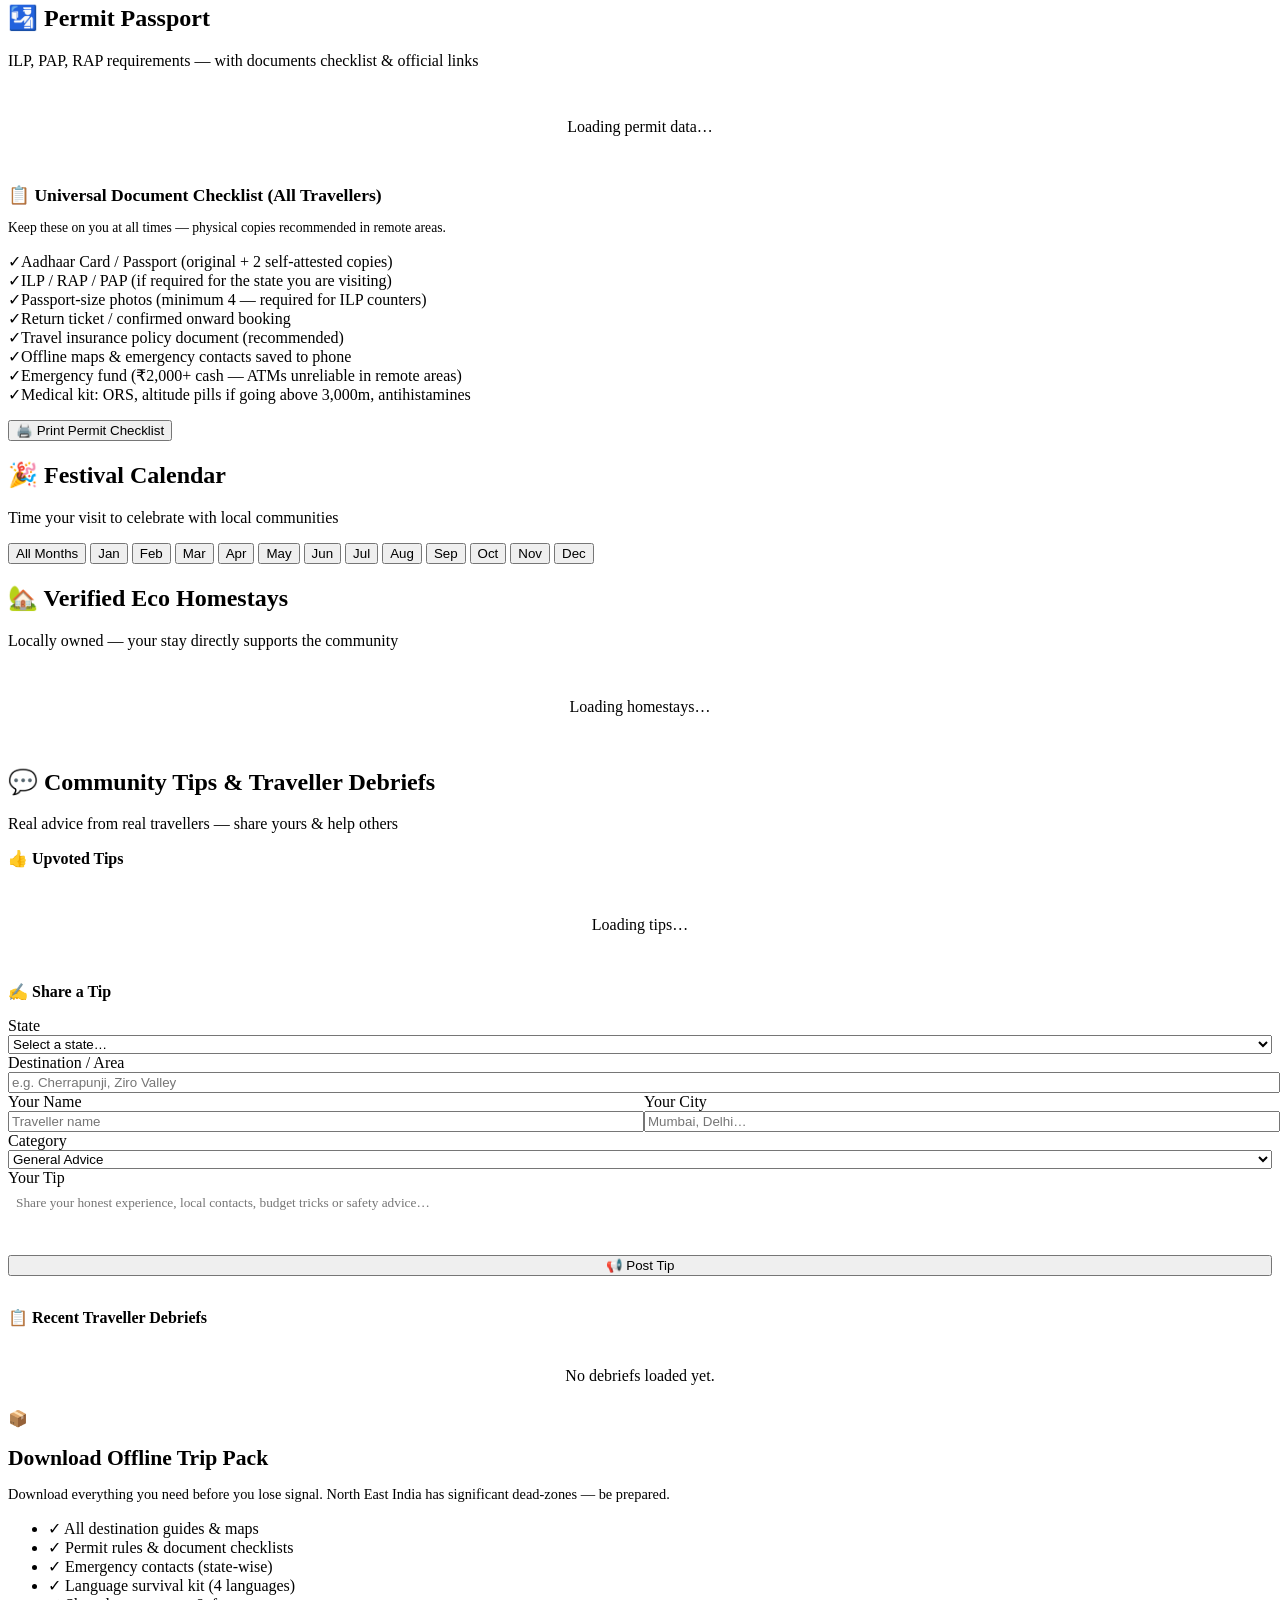
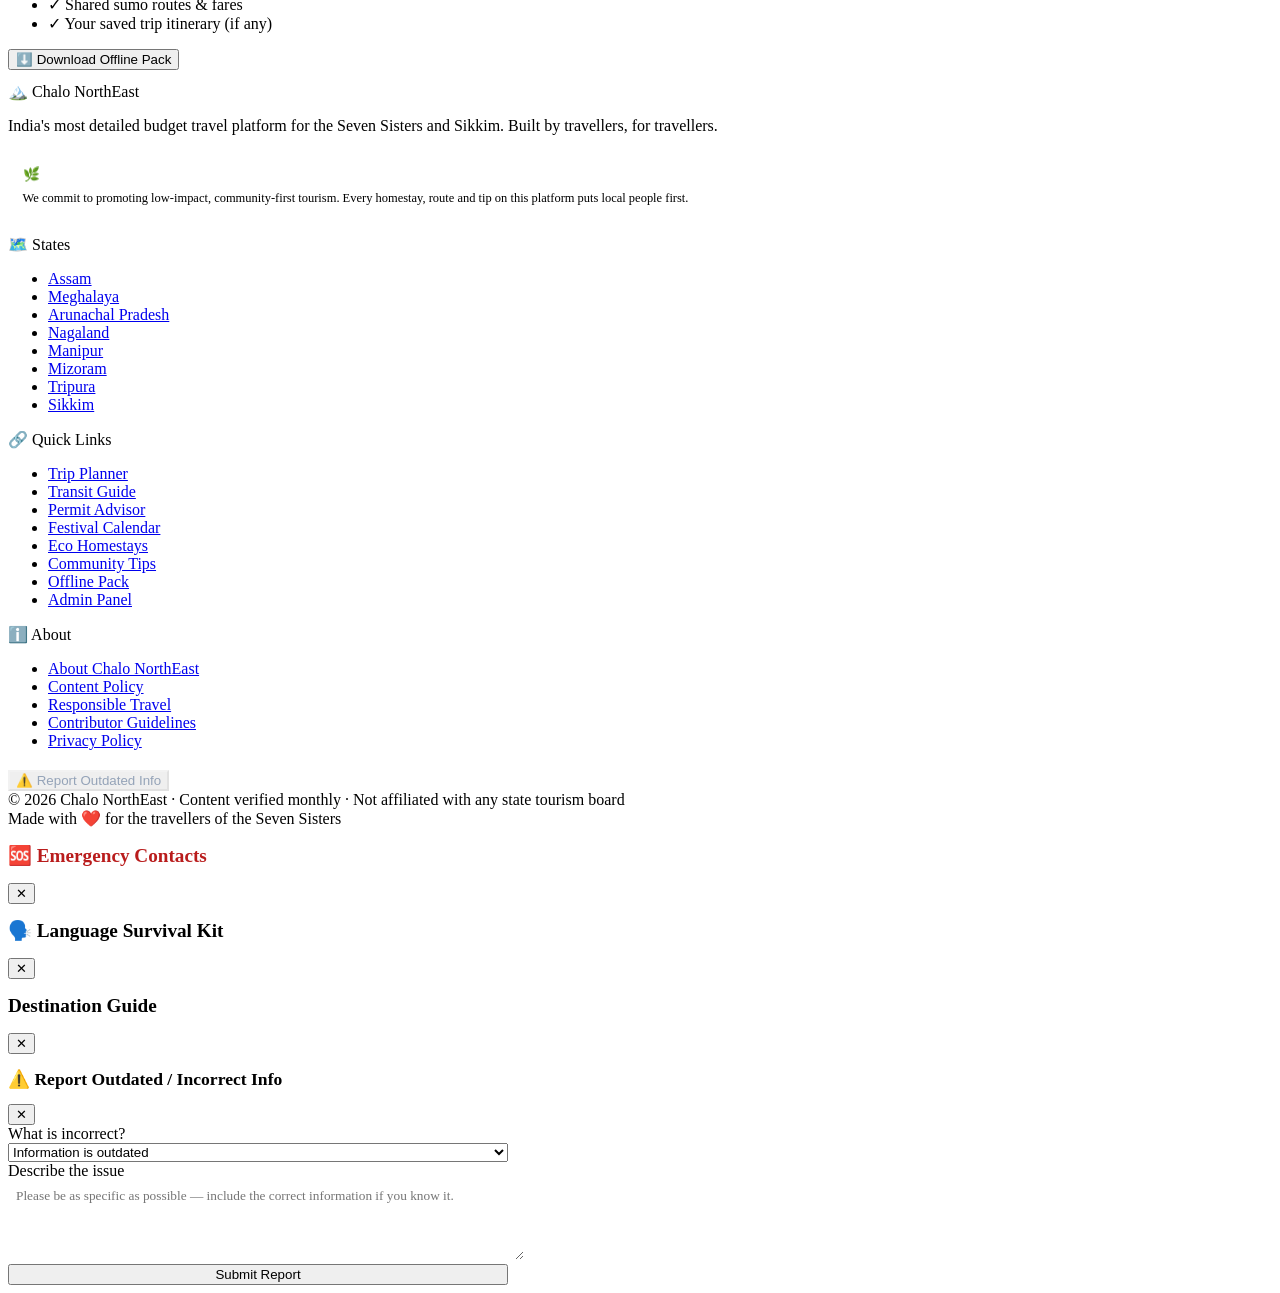
==== commit e8b25d9e: "Fix apply filter and add full itinerary plans filtering by state, category, and budget" ====
--- a/static/index.html
+++ b/static/index.html
@@ -11,7 +11,7 @@
   <title>Chalo NorthEast — Discover the Seven Sisters &amp; Sikkim</title>
   <link rel="manifest" href="/manifest.json" />
   <link rel="icon" href="data:image/svg+xml,<svg xmlns='http://www.w3.org/2000/svg' viewBox='0 0 32 32'><text y='26' font-size='28'>🏔️</text></svg>" />
-  <link rel="stylesheet" href="/css/style.css?v=20261126-v5" />
+  <link rel="stylesheet" href="/css/style.css?v=20261126-v6" />
   <style>
     .hero {
       position: relative !important;
@@ -745,6 +745,7 @@
         <h2 id="itins-heading">🗒️ Curated Budget Itineraries</h2>
         <p class="section-subtitle">Expert-crafted routes — click "Load in Planner" to customise</p>
       </div>
+      <span id="itineraries-count-label" class="badge-duration" aria-live="polite">Showing 6 plans</span>
     </div>
     <div class="itinerary-grid" id="itineraries-grid" aria-live="polite" aria-label="Curated itineraries">
       <div style="text-align:center; padding:2rem; color:var(--text-muted);">Loading itineraries…</div>
@@ -1122,10 +1123,10 @@
 </div>
 
 <!-- Scripts -->
-<script src="/js/data.js?v=20261126-v5"></script>
-<script src="/js/map.js?v=20261126-v5"></script>
-<script src="/js/planner.js?v=20261126-v5"></script>
-<script src="/js/app.js?v=20261126-v5"></script>
+<script src="/js/data.js?v=20261126-v6"></script>
+<script src="/js/map.js?v=20261126-v6"></script>
+<script src="/js/planner.js?v=20261126-v6"></script>
+<script src="/js/app.js?v=20261126-v6"></script>
 <script>
   // Online/offline indicator
   function updateOnlineStatus() {
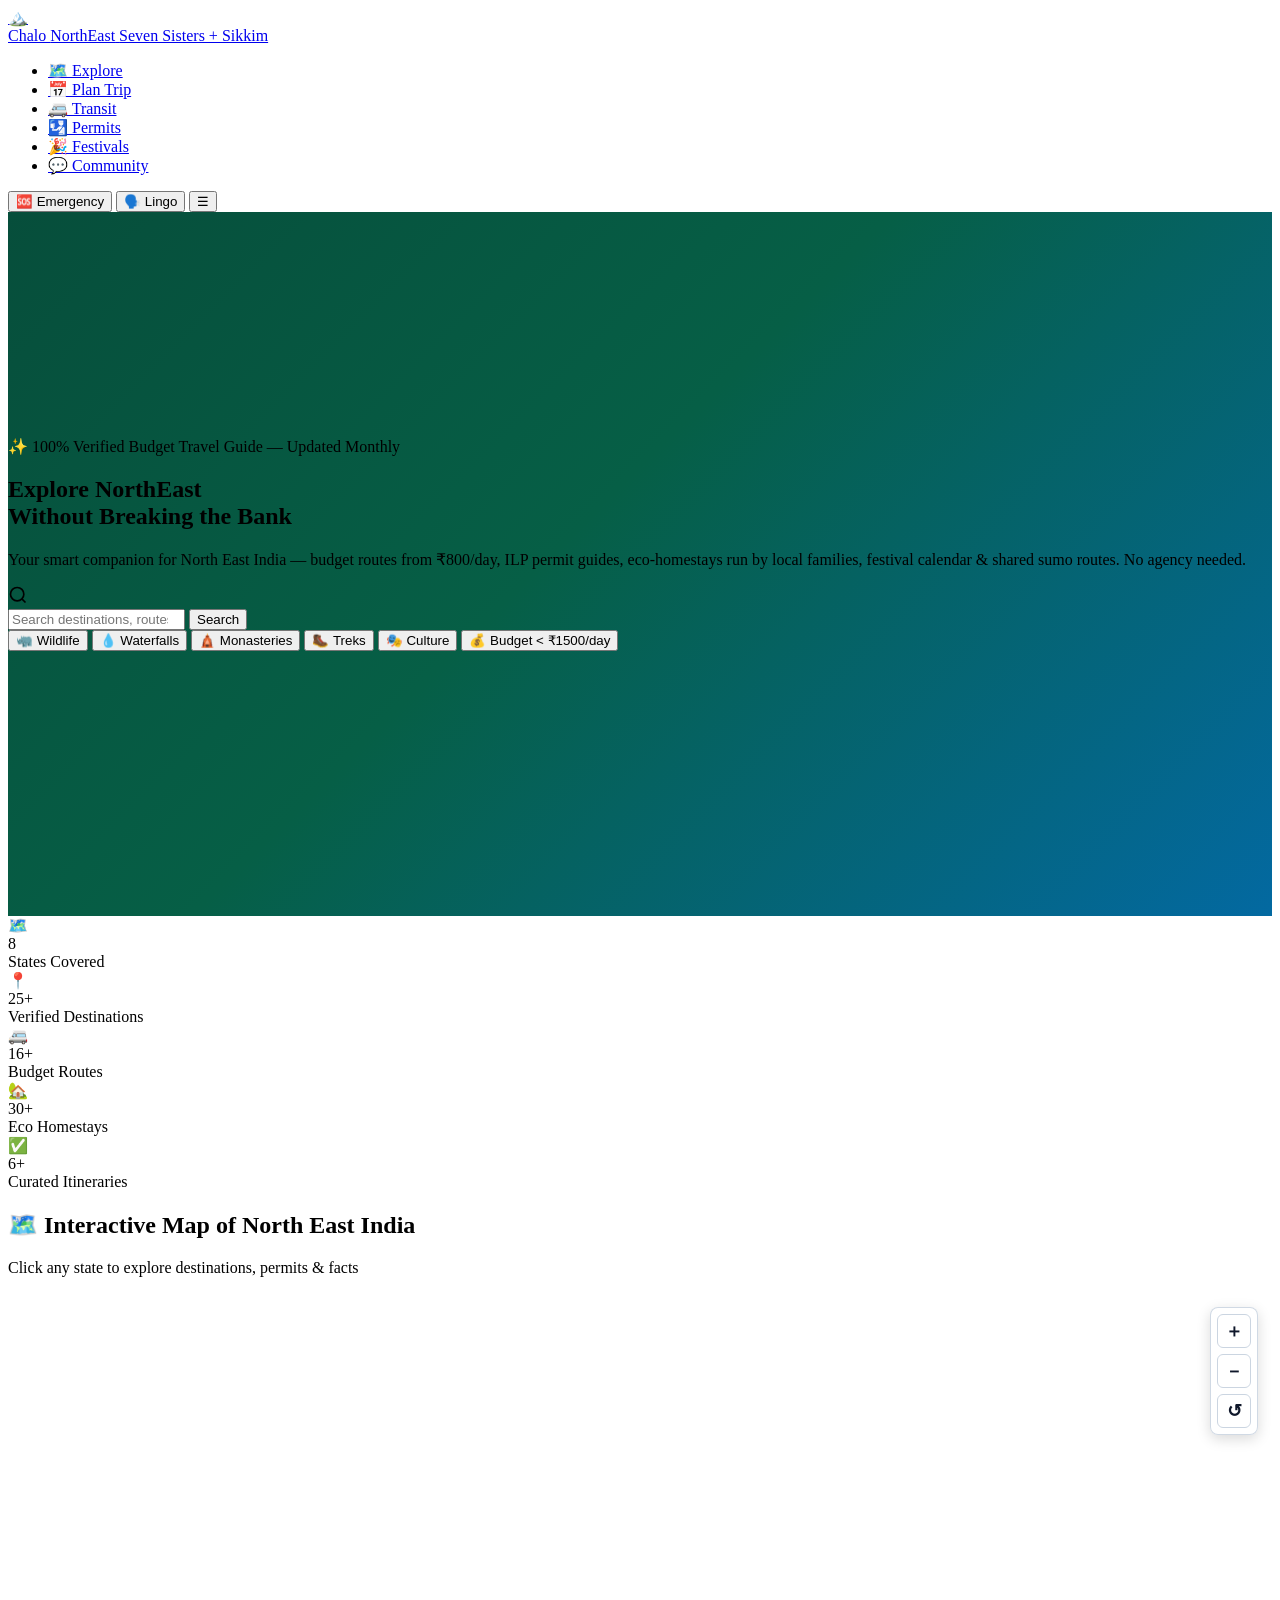
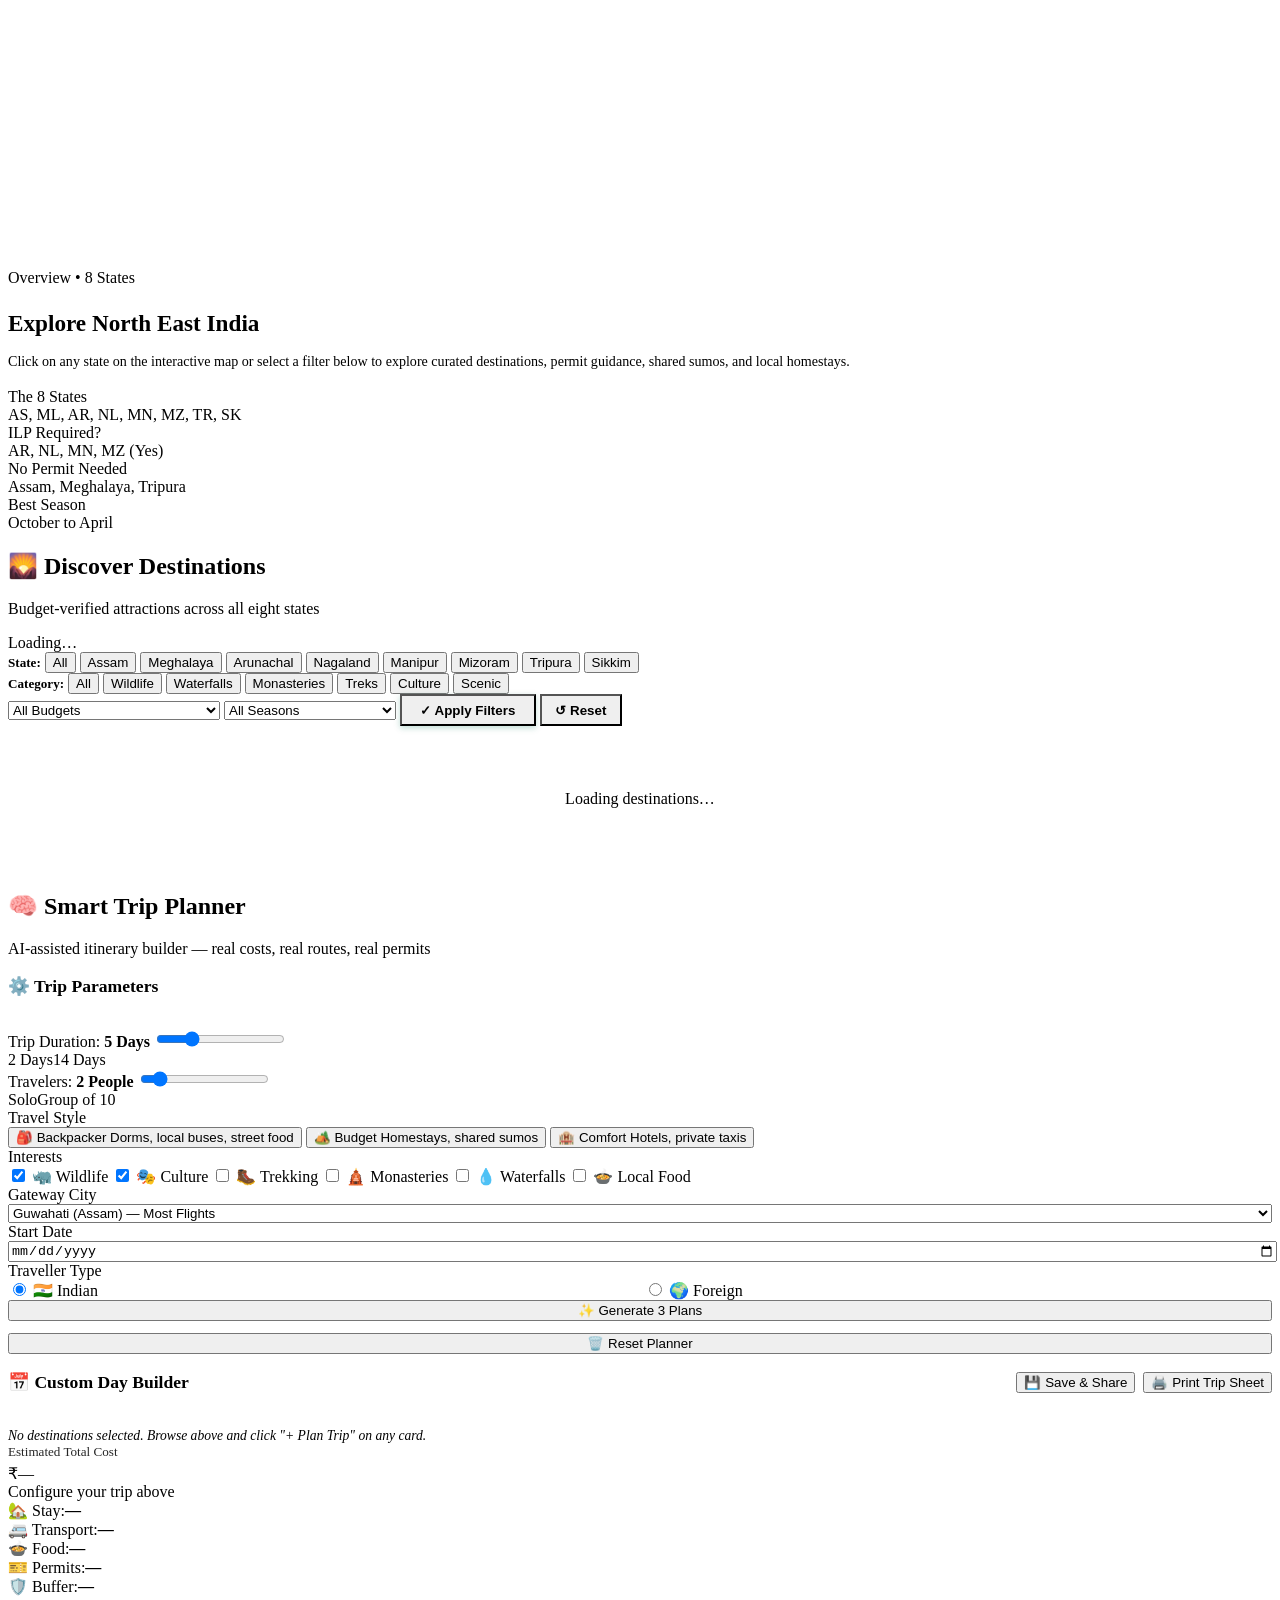
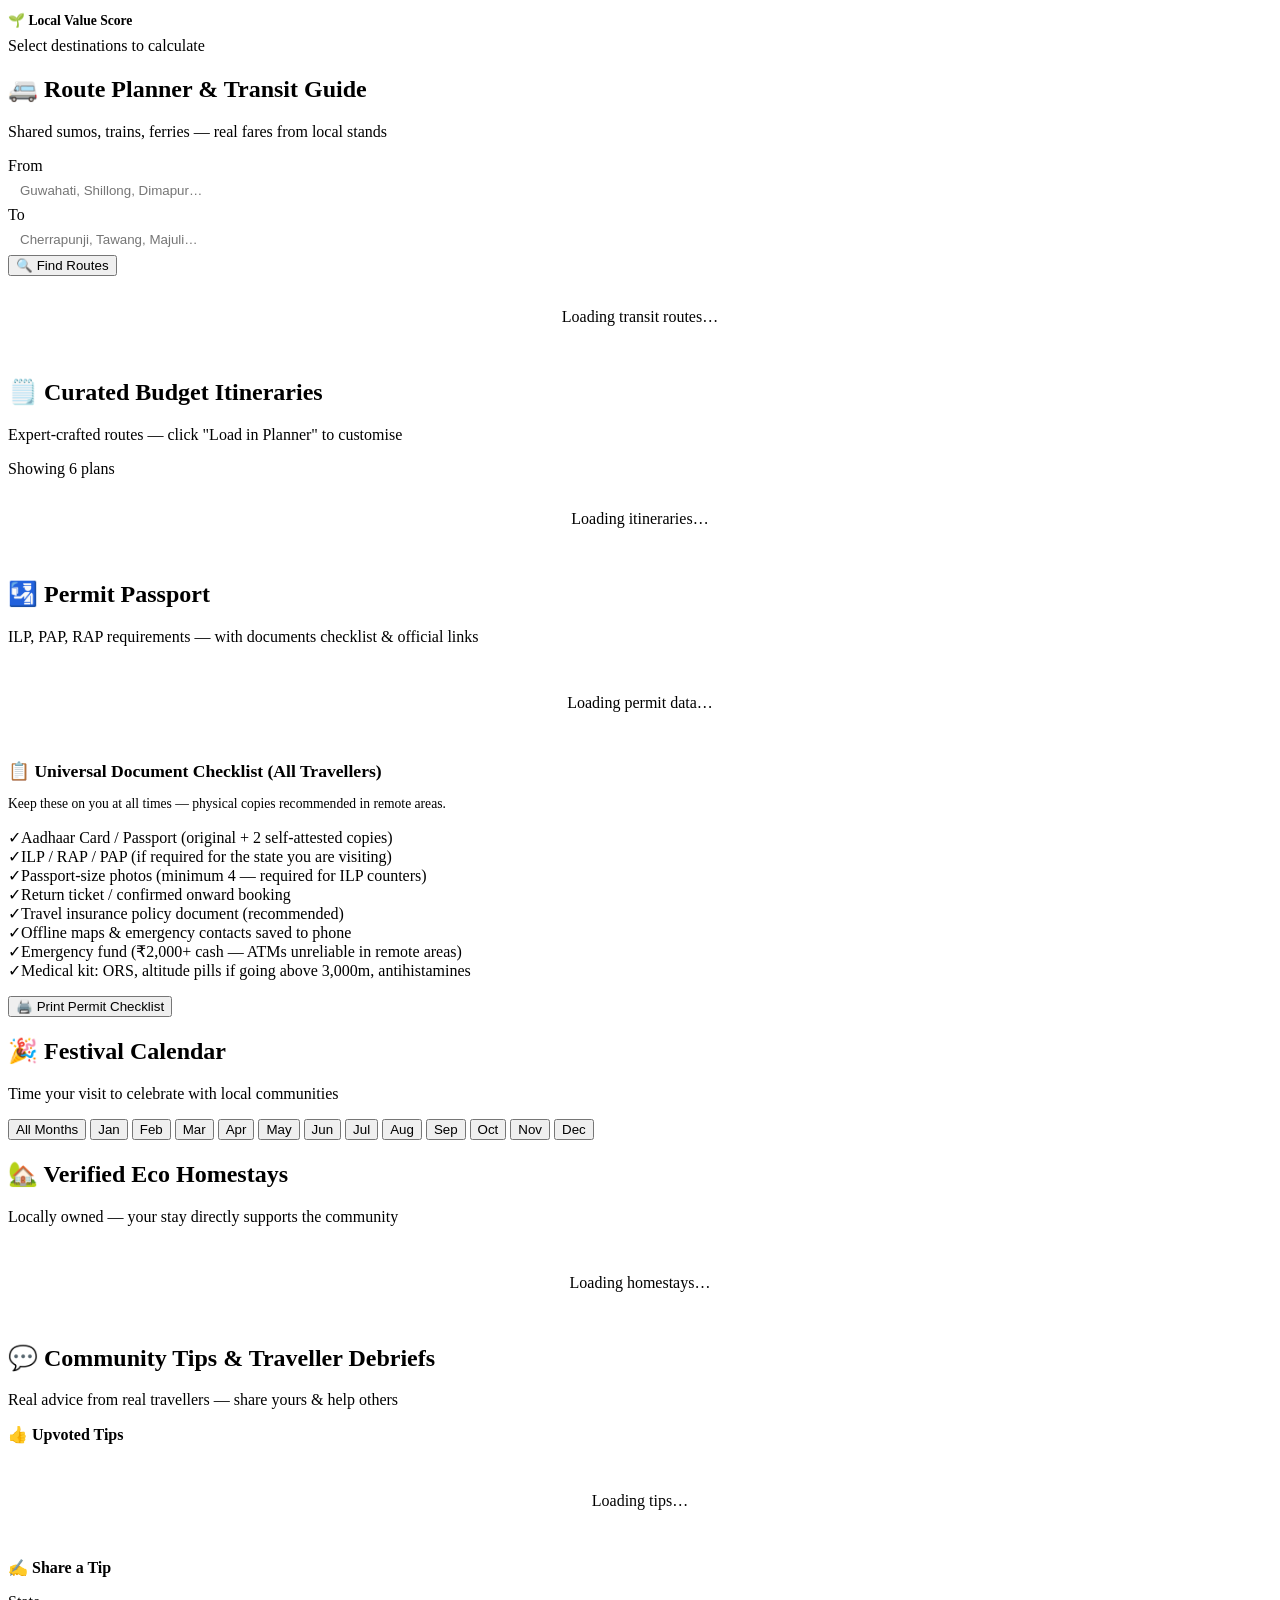
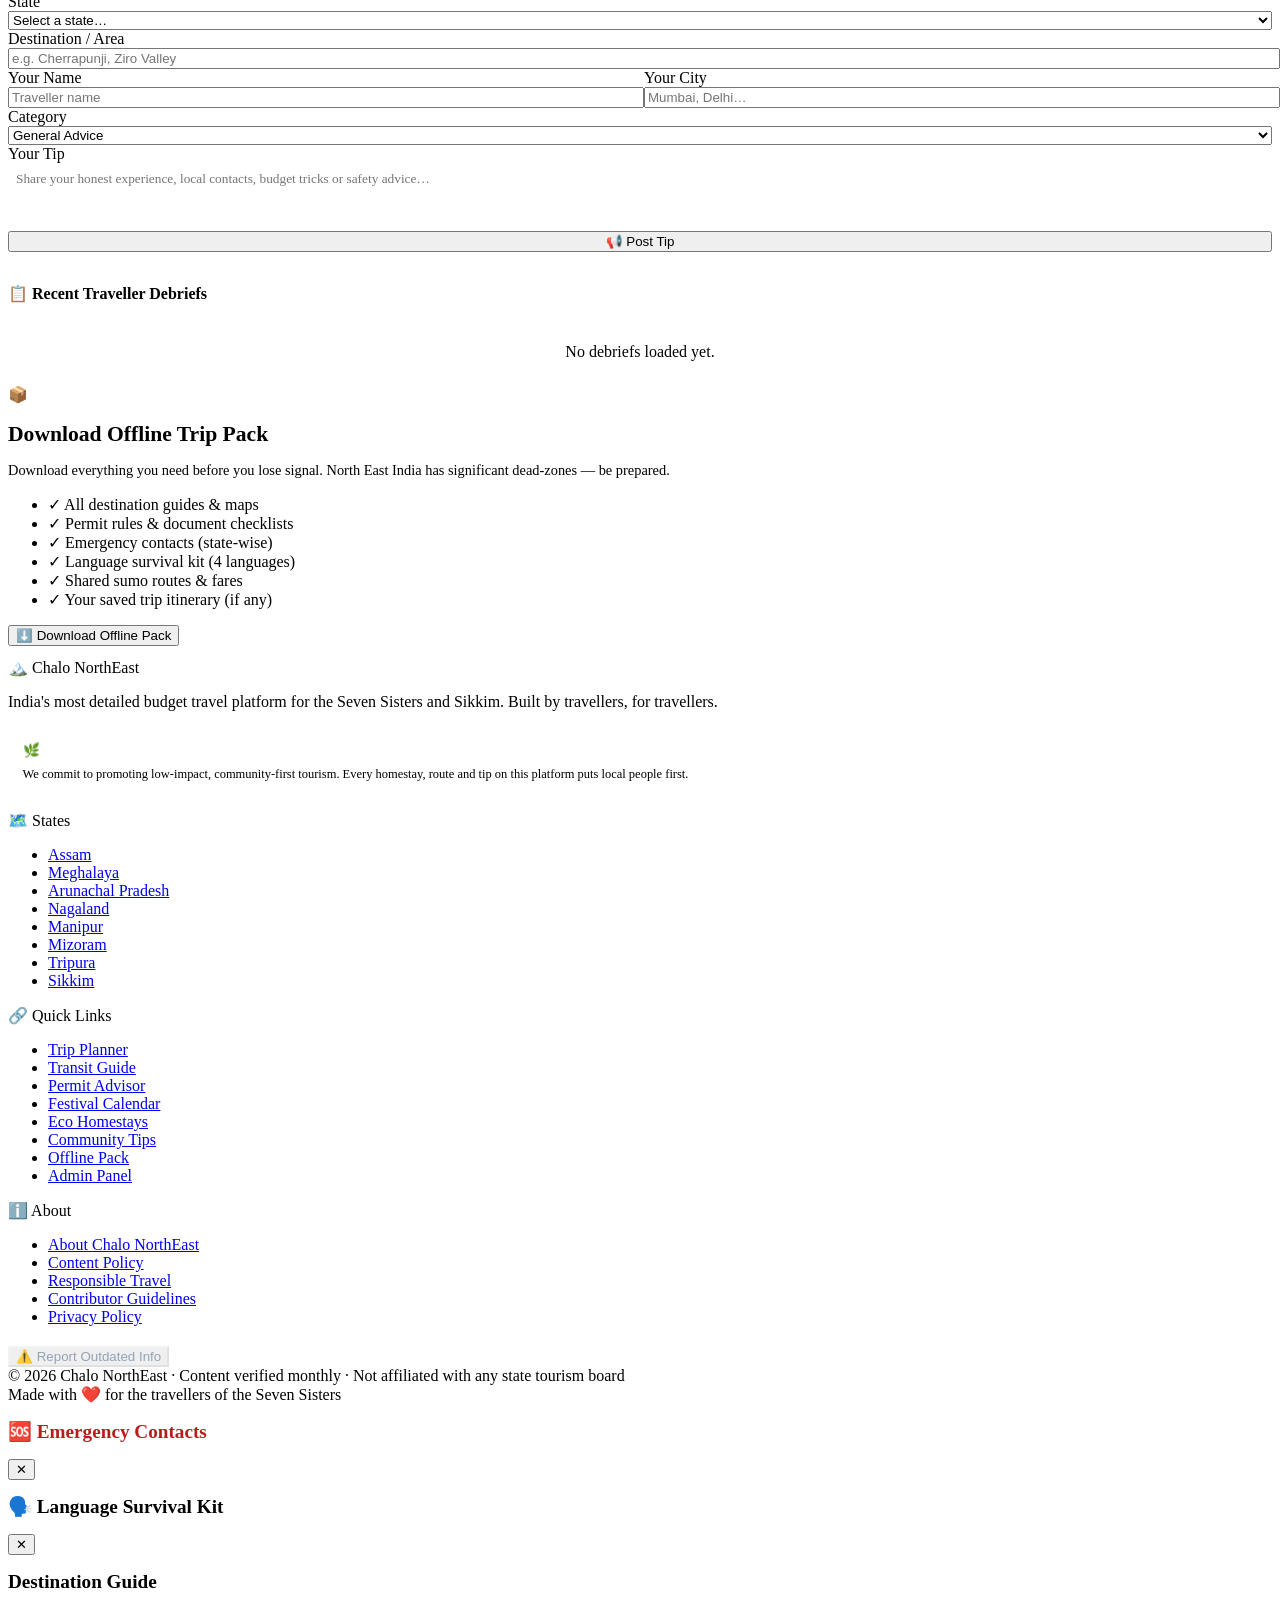
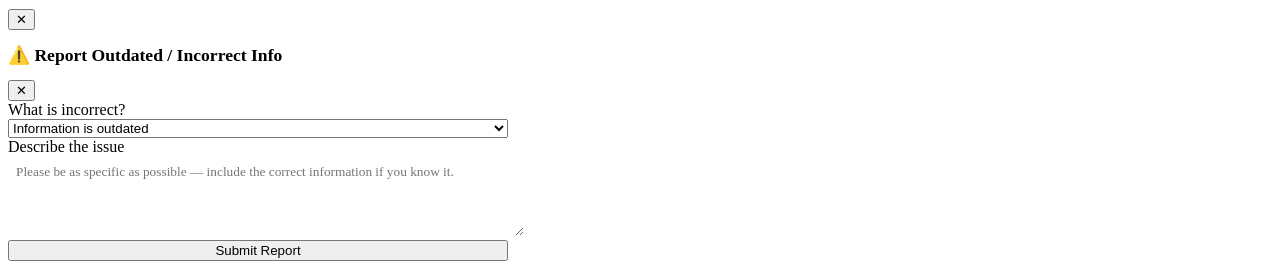
==== commit aa586605: "Expand map range of view, increase container height to 560px, enable edge-to-edge rendering and wide" ====
--- a/static/index.html
+++ b/static/index.html
@@ -11,7 +11,7 @@
   <title>Chalo NorthEast — Discover the Seven Sisters &amp; Sikkim</title>
   <link rel="manifest" href="/manifest.json" />
   <link rel="icon" href="data:image/svg+xml,<svg xmlns='http://www.w3.org/2000/svg' viewBox='0 0 32 32'><text y='26' font-size='28'>🏔️</text></svg>" />
-  <link rel="stylesheet" href="/css/style.css?v=20261126-v6" />
+  <link rel="stylesheet" href="/css/style.css?v=20261126-v7" />
   <style>
     .hero {
       position: relative !important;
@@ -42,9 +42,40 @@
       position: relative !important;
       z-index: 1 !important;
     }
+    .map-card-container {
+      grid-template-columns: 1.6fr 1fr !important;
+      align-items: stretch !important;
+    }
+    @media (max-width: 900px) {
+      .map-card-container {
+        grid-template-columns: 1fr !important;
+      }
+    }
     .map-svg-wrap {
       position: relative !important;
       overflow: hidden !important;
+      min-height: 540px !important;
+      height: 560px !important;
+      padding: 0.5rem !important;
+      display: flex !important;
+      align-items: stretch !important;
+      justify-content: stretch !important;
+    }
+    #map-container {
+      width: 100% !important;
+      height: 100% !important;
+      min-height: 520px !important;
+      display: flex !important;
+      align-items: center !important;
+      justify-content: center !important;
+      flex: 1 1 100% !important;
+    }
+    .map-svg {
+      width: 100% !important;
+      height: 100% !important;
+      min-height: 500px !important;
+      max-height: 100% !important;
+      display: block !important;
     }
     .map-zoom-controls {
       position: absolute !important;
@@ -1123,10 +1154,10 @@
 </div>
 
 <!-- Scripts -->
-<script src="/js/data.js?v=20261126-v6"></script>
-<script src="/js/map.js?v=20261126-v6"></script>
-<script src="/js/planner.js?v=20261126-v6"></script>
-<script src="/js/app.js?v=20261126-v6"></script>
+<script src="/js/data.js?v=20261126-v7"></script>
+<script src="/js/map.js?v=20261126-v7"></script>
+<script src="/js/planner.js?v=20261126-v7"></script>
+<script src="/js/app.js?v=20261126-v7"></script>
 <script>
   // Online/offline indicator
   function updateOnlineStatus() {
